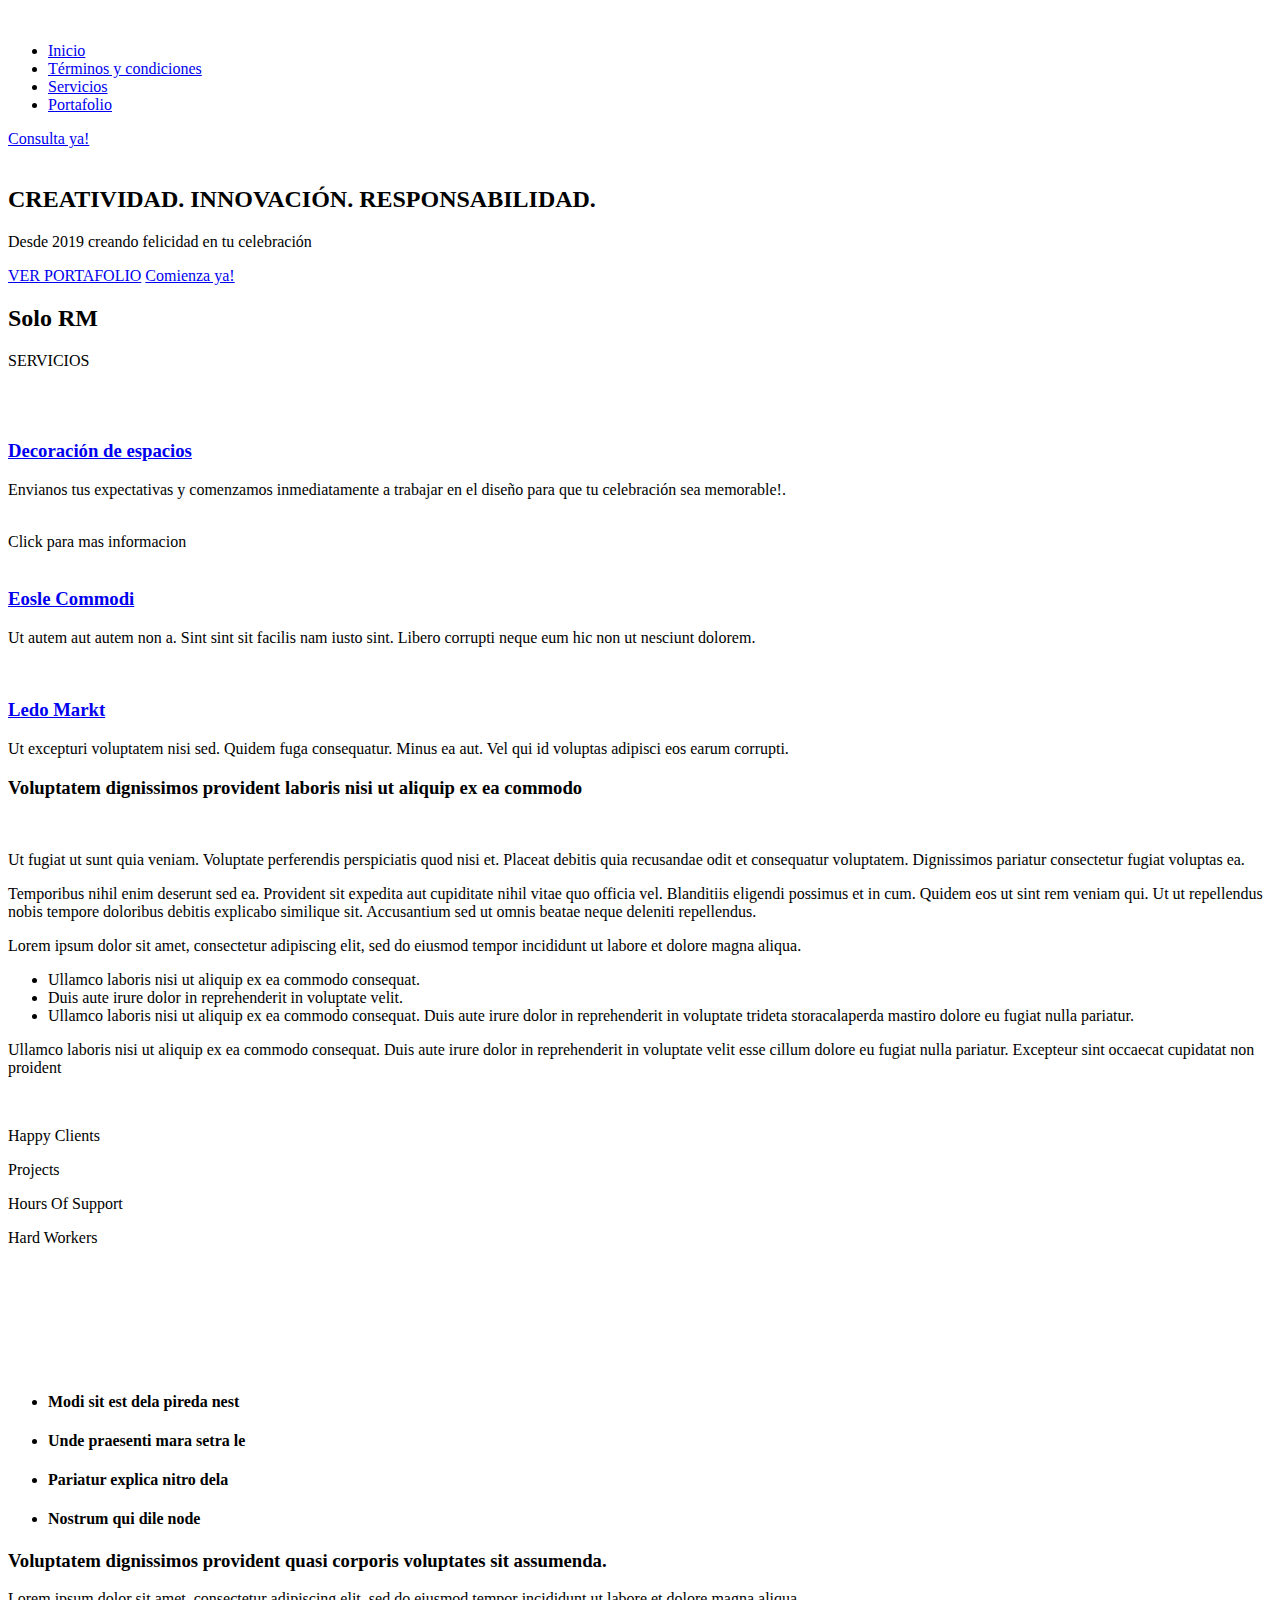
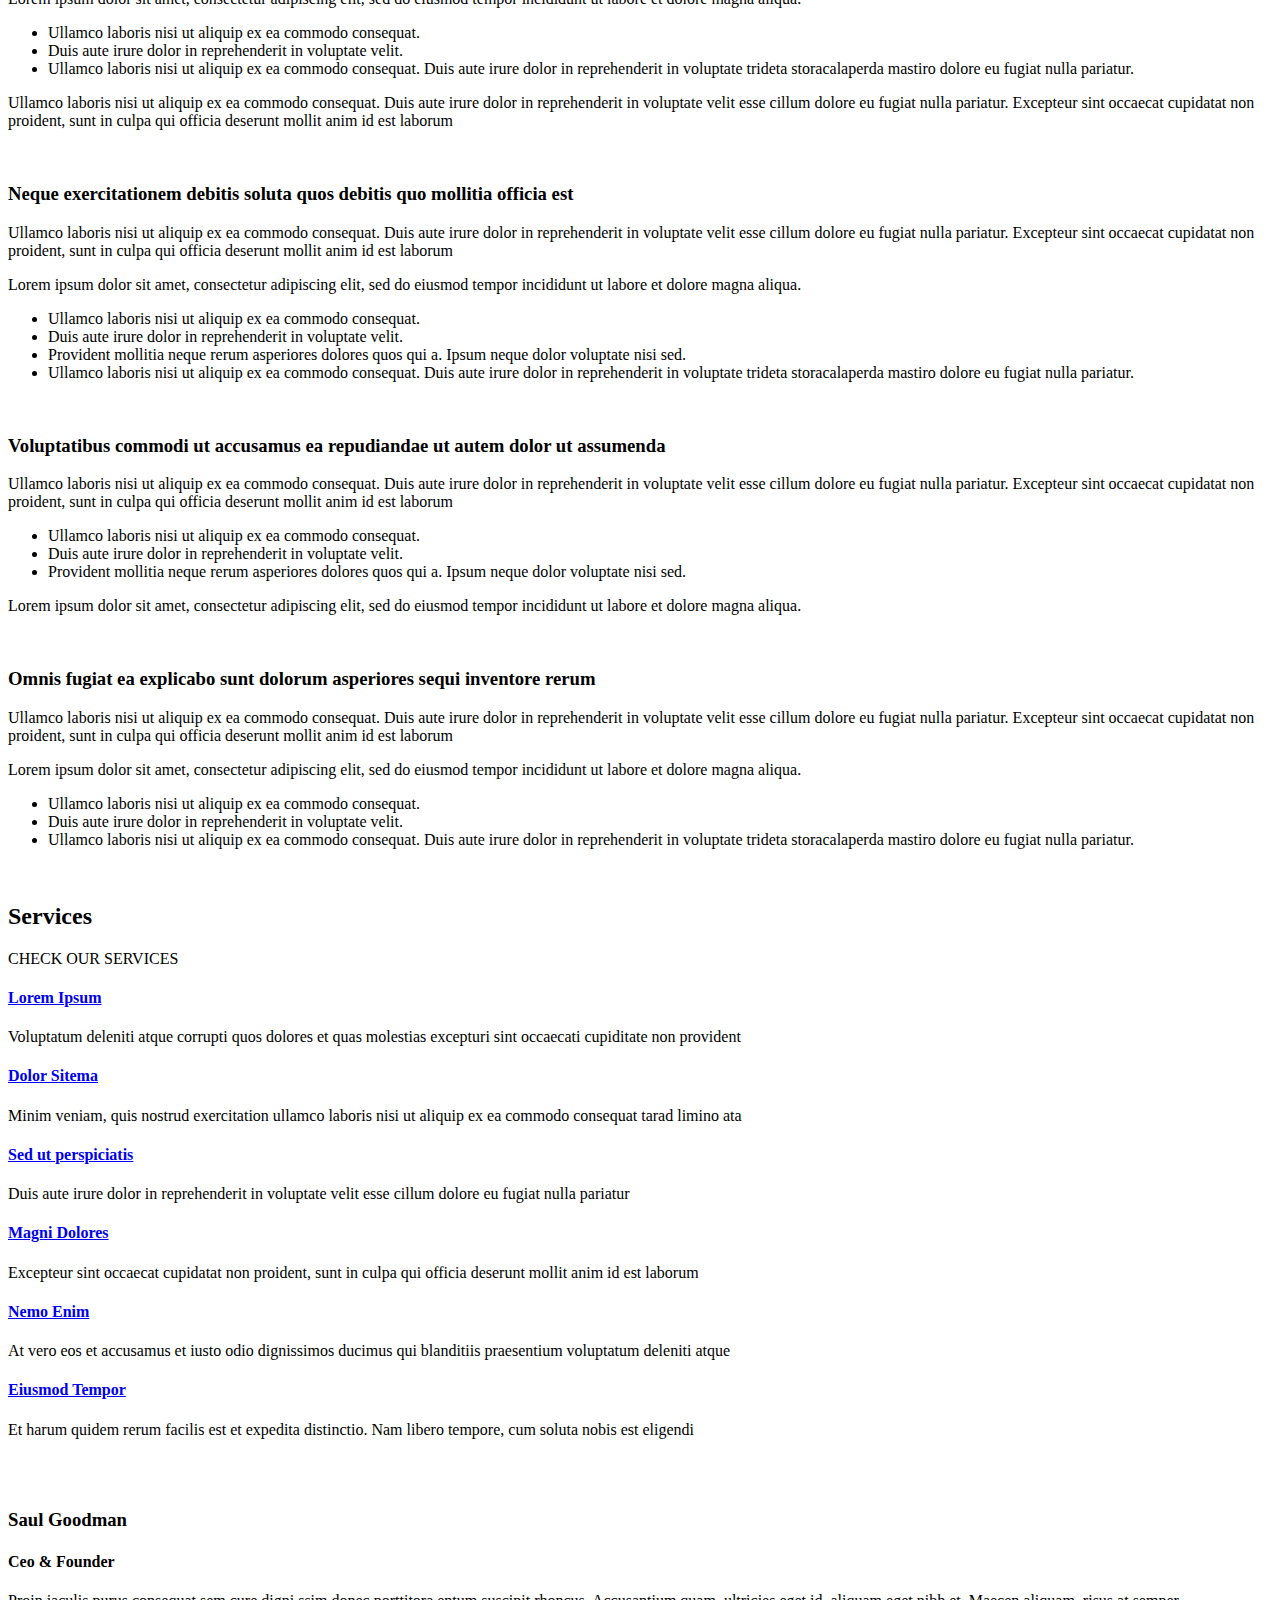
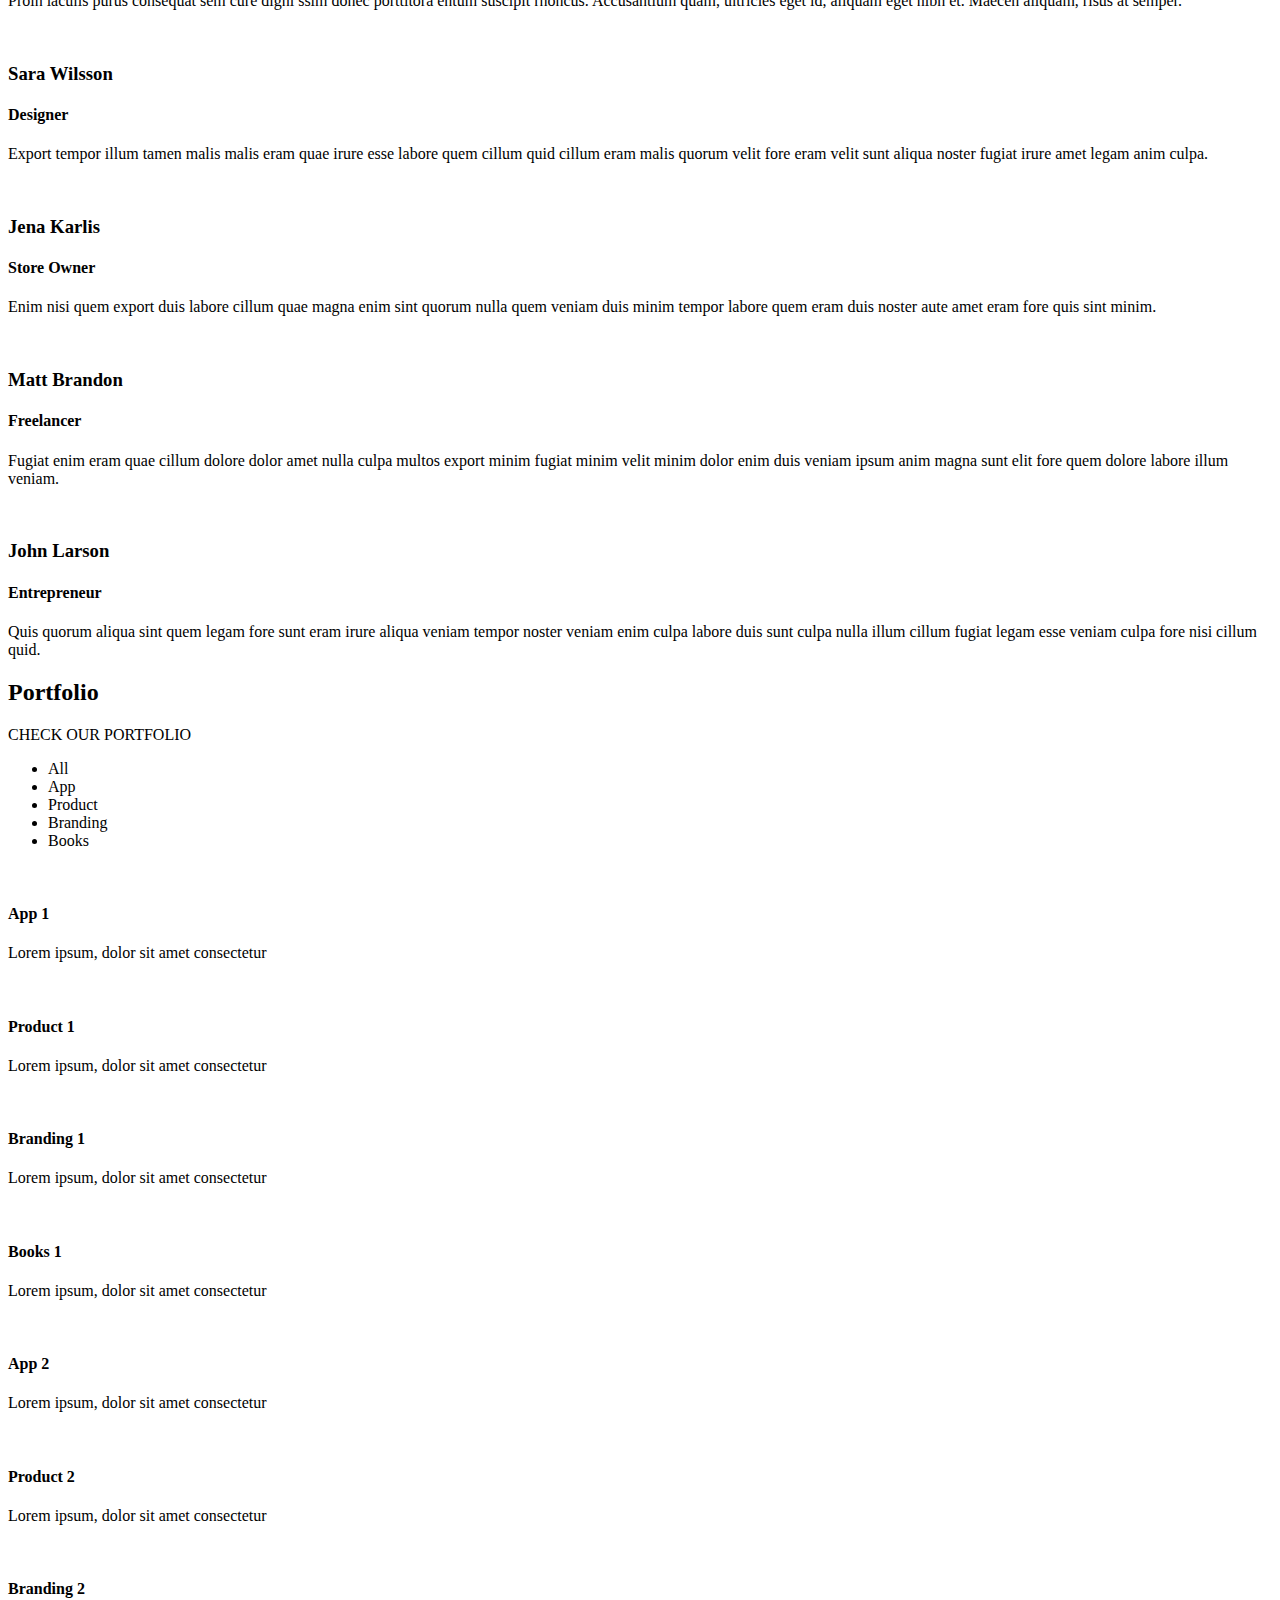
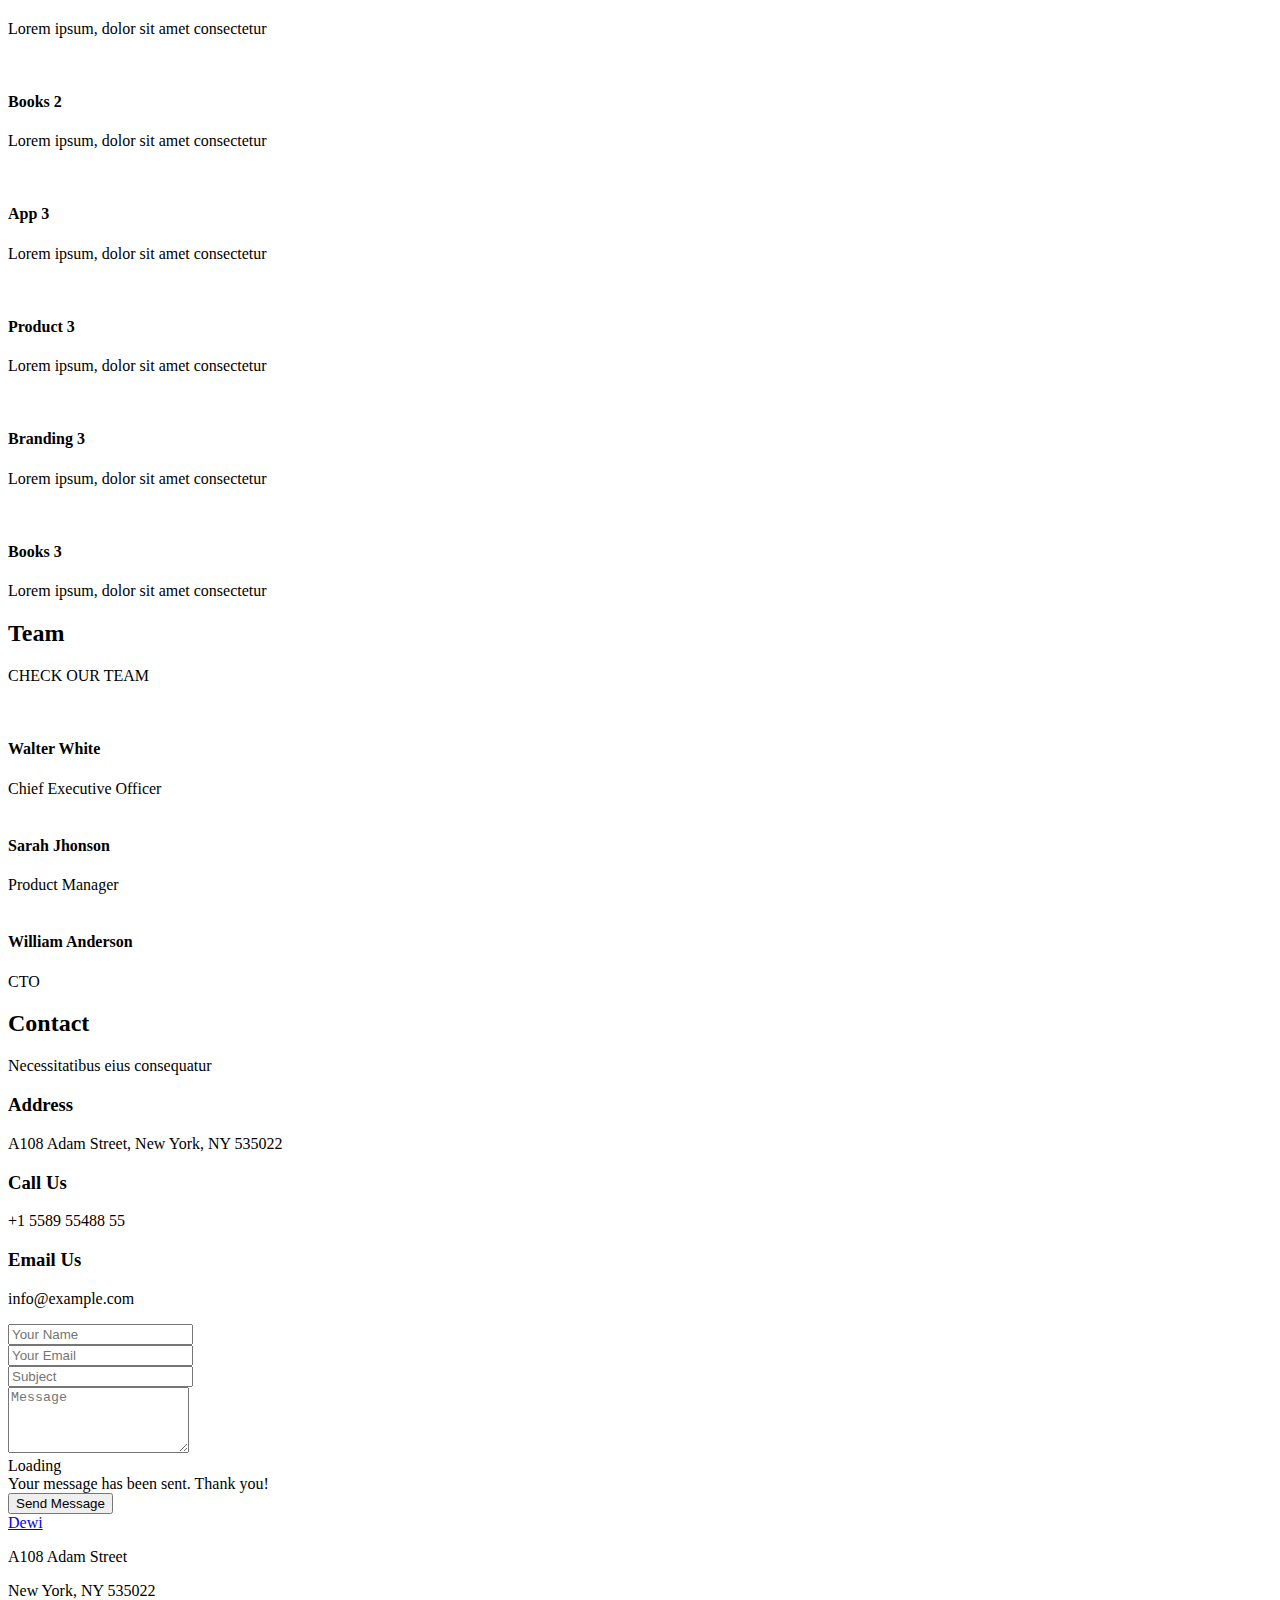
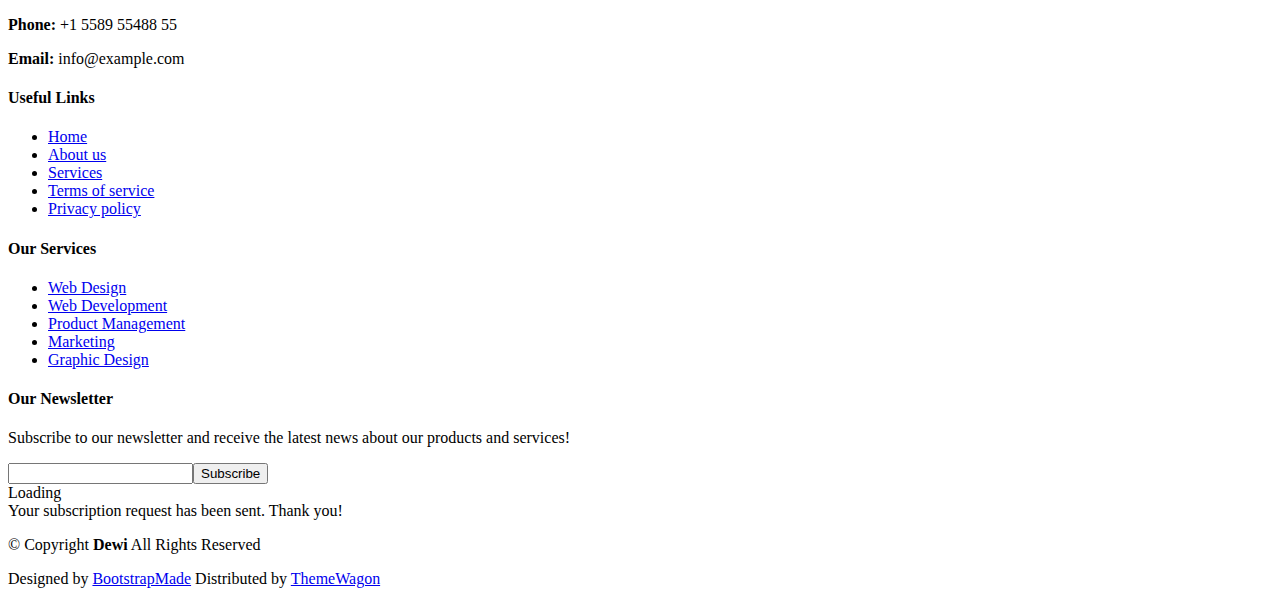
==== index.html @ 94dc2f5e "Add files via upload" ====
<!DOCTYPE html>
<html lang="en">

<head>
  <meta charset="utf-8">
  <meta content="width=device-width, initial-scale=1.0" name="viewport">
  <title>Producciones creation.cym</title>
  <meta name="description" content="candy bar, piñatas, cumpleaños, celebración">
  <meta name="keywords" content="">

  <!-- Favicons -->
  <link href="assets/img/favicon.png" rel="icon">
  <link href="assets/img/apple-touch-icon.png" rel="apple-touch-icon">

  <!-- Fonts -->
  <link href="https://fonts.googleapis.com" rel="preconnect">
  <link href="https://fonts.gstatic.com" rel="preconnect" crossorigin>
  <link href="https://fonts.googleapis.com/css2?family=Roboto:ital,wght@0,100;0,300;0,400;0,500;0,700;0,900;1,100;1,300;1,400;1,500;1,700;1,900&family=Raleway:ital,wght@0,100;0,200;0,300;0,400;0,500;0,600;0,700;0,800;0,900;1,100;1,200;1,300;1,400;1,500;1,600;1,700;1,800;1,900&family=Inter:wght@100;200;300;400;500;600;700;800;900&display=swap" rel="stylesheet">

  <!-- Vendor CSS Files -->
  <link href="assets/vendor/bootstrap/css/bootstrap.min.css" rel="stylesheet">
  <link href="assets/vendor/bootstrap-icons/bootstrap-icons.css" rel="stylesheet">
  <link href="assets/vendor/aos/aos.css" rel="stylesheet">
  <link href="assets/vendor/glightbox/css/glightbox.min.css" rel="stylesheet">
  <link href="assets/vendor/swiper/swiper-bundle.min.css" rel="stylesheet">

  <!-- Main CSS File -->
  <link href="assets/css/main.css" rel="stylesheet">

  <!-- =======================================================
  * Template Name: Dewi
  * Template URL: https://bootstrapmade.com/dewi-free-multi-purpose-html-template/
  * Updated: Aug 07 2024 with Bootstrap v5.3.3
  * Author: BootstrapMade.com
  * License: https://bootstrapmade.com/license/
  ======================================================== -->
</head>

<body class="index-page">

  <header id="header" class="header d-flex align-items-center fixed-top">
    <div class="container-fluid container-xl position-relative d-flex align-items-center div-header">

      <a href="index.html" class="logo d-flex align-items-center me-auto">
        <!-- Uncomment the line below if you also wish to use an image logo -->
        <img src="assets/img/logo.png" class="logotipo" alt=""><style></style>
        <!--<h1 class="sitename">MATY no vas a jugar, ve a dormir</h1>-->
      </a>

      <nav id="navmenu" class="navmenu">
        <ul>
          <li><a href="#hero" class="active">Inicio</a></li>
          <li><a href="#about">Términos y condiciones</a></li>
          <li><a href="#services">Servicios</a></li>
          <li><a href="#portfolio">Portafolio</a></li>
          <!--<li><a href="#team">Team</a></li>-->
          <!--<li class="dropdown"><a href="#"><span>Dropdown</span> <i class="bi bi-chevron-down toggle-dropdown"></i></a>
            <ul>
              <li><a href="#">Dropdown 1</a></li>
              <li class="dropdown"><a href="#"><span>Deep Dropdown</span> <i class="bi bi-chevron-down toggle-dropdown"></i></a>
                <ul>
                  <li><a href="#">Deep Dropdown 1</a></li>
                  <li><a href="#">Deep Dropdown 2</a></li>
                  <li><a href="#">Deep Dropdown 3</a></li>
                  <li><a href="#">Deep Dropdown 4</a></li>
                  <li><a href="#">Deep Dropdown 5</a></li>
                </ul>
              </li>
              <li><a href="#">ve a</a></li>
              <li><a href="#">Dormir<a></li>
              <li><a href="#">Dropdown 4</a></li>
            </ul>
          </li>-->
          <!--<li><a href="#contact">Contact</a></li>-->
        </ul>
        <i class="mobile-nav-toggle d-xl-none bi bi-list"></i>
      </nav>
      
      <a class="bi bi-whatsapp" href="index.html#about"> Consulta ya! </a>

    </div>
  </header>

  <main class="main">

    <!-- Hero Section -->
    <section id="hero" class="hero section dark-background">

      <img src="assets/img/hero-bg.jpg" alt="" data-aos="fade-in">

      <div class="container d-flex flex-column align-items-center">
        <h2 data-aos="fade-up" data-aos-delay="100">CREATIVIDAD. INNOVACIÓN. RESPONSABILIDAD.</h2>
        <p data-aos="fade-up" data-aos-delay="200">Desde 2019 creando felicidad en tu celebración</p>
        <div class="d-flex mt-4 gap-3" data-aos="fade-up" data-aos-delay="300">
          <a href="#about" class="btn-get-started">VER PORTAFOLIO</a>
          <a href="#about" class="btn-get-started">Comienza ya!</a>
        </div>
      </div>

    </section><!-- /Hero Section -->
              <!-- Services Section -->
              <section id="services" class="services section">
      
                <!-- Section Title -->
                <div class="container section-title" data-aos="fade-up">
                  <h2>Solo RM</h2>
                  <p>SERVICIOS<br></p>
                </div><!-- End Section Title -->
          
                <div class="container" data-aos="fade-up" data-aos-delay="100">
          
                  <div class="row gy-5">
          
                    <div class="col-xl-4 col-md-6" data-aos="zoom-in" data-aos-delay="200">
                      <div class="service-item">
                        <div class="img">
                          <img  src="assets/img/panelDoradoSemiOvalo.png" class="img-fluid img-servicio1" alt="">
                        </div>
                        <br>
                        <div class="details position-relative">
                          <div class="icon">
                            <i class="bi bi-balloon"></i>
                          </div>
                          <a href="service-details.html" class="stretched-link">
                            <h3>Decoración de espacios</h3>
                          </a>
                          <p>Envianos tus expectativas y comenzamos inmediatamente a trabajar en el diseño para que tu celebración sea memorable!.</p>
                          <br>
                          <span>Click para mas informacion</span>
                        </div>
                      </div>
                    </div><!-- End Service Item -->
          
                    <div class="col-xl-4 col-md-6" data-aos="zoom-in" data-aos-delay="300">
                      <div class="service-item">
                        <div class="img">
                          <img src="assets/img/services-2.jpg" class="img-fluid" alt="">
                        </div>
                        <div class="details position-relative">
                          <div class="icon">
                            <i class="bi bi-broadcast"></i>
                          </div>
                          <a href="service-details.html" class="stretched-link">
                            <h3>Eosle Commodi</h3>
                          </a>
                          <p>Ut autem aut autem non a. Sint sint sit facilis nam iusto sint. Libero corrupti neque eum hic non ut nesciunt dolorem.</p>
                        </div>
                      </div>
                    </div><!-- End Service Item -->
          
                    <div class="col-xl-4 col-md-6" data-aos="zoom-in" data-aos-delay="400">
                      <div class="service-item">
                        <div class="img">
                          <img src="assets/img/services-3.jpg" class="img-fluid" alt="">
                        </div>
                        <div class="details position-relative">
                          <div class="icon">
                            <i class="bi bi-easel"></i>
                          </div>
                          <a href="service-details.html" class="stretched-link">
                            <h3>Ledo Markt</h3>
                          </a>
                          <p>Ut excepturi voluptatem nisi sed. Quidem fuga consequatur. Minus ea aut. Vel qui id voluptas adipisci eos earum corrupti.</p>
                        </div>
                      </div>
                    </div><!-- End Service Item -->
          
                  </div>
          
                </div>
          
              </section><!-- /Services Section -->
    <!-- About Section -->
    <section id="about" class="about section">

      <div class="container">

        <div class="row gy-4">
          <div class="col-lg-6" data-aos="fade-up" data-aos-delay="100">
            <h3>Voluptatem dignissimos provident laboris nisi ut aliquip ex ea commodo</h3>
            <img src="assets/img/about.jpg" class="img-fluid rounded-4 mb-4" alt="">
            <p>Ut fugiat ut sunt quia veniam. Voluptate perferendis perspiciatis quod nisi et. Placeat debitis quia recusandae odit et consequatur voluptatem. Dignissimos pariatur consectetur fugiat voluptas ea.</p>
            <p>Temporibus nihil enim deserunt sed ea. Provident sit expedita aut cupiditate nihil vitae quo officia vel. Blanditiis eligendi possimus et in cum. Quidem eos ut sint rem veniam qui. Ut ut repellendus nobis tempore doloribus debitis explicabo similique sit. Accusantium sed ut omnis beatae neque deleniti repellendus.</p>
          </div>
          <div class="col-lg-6" data-aos="fade-up" data-aos-delay="250">
            <div class="content ps-0 ps-lg-5">
              <p class="fst-italic">
                Lorem ipsum dolor sit amet, consectetur adipiscing elit, sed do eiusmod tempor incididunt ut labore et dolore
                magna aliqua.
              </p>
              <ul>
                <li><i class="bi bi-check-circle-fill"></i> <span>Ullamco laboris nisi ut aliquip ex ea commodo consequat.</span></li>
                <li><i class="bi bi-check-circle-fill"></i> <span>Duis aute irure dolor in reprehenderit in voluptate velit.</span></li>
                <li><i class="bi bi-check-circle-fill"></i> <span>Ullamco laboris nisi ut aliquip ex ea commodo consequat. Duis aute irure dolor in reprehenderit in voluptate trideta storacalaperda mastiro dolore eu fugiat nulla pariatur.</span></li>
              </ul>
              <p>
                Ullamco laboris nisi ut aliquip ex ea commodo consequat. Duis aute irure dolor in reprehenderit in voluptate
                velit esse cillum dolore eu fugiat nulla pariatur. Excepteur sint occaecat cupidatat non proident
              </p>

              <div class="position-relative mt-4">
                <img src="assets/img/about-2.jpg" class="img-fluid rounded-4" alt="">
                <a href="https://www.youtube.com/watch?v=Y7f98aduVJ8" class="glightbox pulsating-play-btn"></a>
              </div>
            </div>
          </div>
        </div>

      </div>

    </section><!-- /About Section -->

    <!-- Stats Section -->
    <section id="stats" class="stats section light-background">

      <div class="container" data-aos="fade-up" data-aos-delay="100">

        <div class="row gy-4">

          <div class="col-lg-3 col-md-6">
            <div class="stats-item d-flex align-items-center w-100 h-100">
              <i class="bi bi-emoji-smile color-blue flex-shrink-0"></i>
              <div>
                <span data-purecounter-start="0" data-purecounter-end="232" data-purecounter-duration="1" class="purecounter"></span>
                <p>Happy Clients</p>
              </div>
            </div>
          </div><!-- End Stats Item -->

          <div class="col-lg-3 col-md-6">
            <div class="stats-item d-flex align-items-center w-100 h-100">
              <i class="bi bi-journal-richtext color-orange flex-shrink-0"></i>
              <div>
                <span data-purecounter-start="0" data-purecounter-end="521" data-purecounter-duration="1" class="purecounter"></span>
                <p>Projects</p>
              </div>
            </div>
          </div><!-- End Stats Item -->


          <div class="col-lg-3 col-md-6">
            <div class="stats-item d-flex align-items-center w-100 h-100">
              <i class="bi bi-headset color-green flex-shrink-0"></i>
              <div>
                <span data-purecounter-start="0" data-purecounter-end="1463" data-purecounter-duration="1" class="purecounter"></span>
                <p>Hours Of Support</p>
              </div>
            </div>
          </div><!-- End Stats Item -->

          <div class="col-lg-3 col-md-6">
            <div class="stats-item d-flex align-items-center w-100 h-100">
              <i class="bi bi-people color-pink flex-shrink-0"></i>
              <div>
                <span data-purecounter-start="0" data-purecounter-end="15" data-purecounter-duration="1" class="purecounter"></span>
                <p>Hard Workers</p>
              </div>
            </div>
          </div><!-- End Stats Item -->

        </div>

      </div>

    </section><!-- /Stats Section -->


    <!-- Clients Section -->
    <section id="clients" class="clients section light-background">

      <div class="container" data-aos="fade-up">

        <div class="row gy-4">

          <div class="col-xl-2 col-md-3 col-6 client-logo">
            <img src="assets/img/clients/client-1.png" class="img-fluid" alt="">
          </div><!-- End Client Item -->

          <div class="col-xl-2 col-md-3 col-6 client-logo">
            <img src="assets/img/clients/client-2.png" class="img-fluid" alt="">
          </div><!-- End Client Item -->

          <div class="col-xl-2 col-md-3 col-6 client-logo">
            <img src="assets/img/clients/client-3.png" class="img-fluid" alt="">
          </div><!-- End Client Item -->

          <div class="col-xl-2 col-md-3 col-6 client-logo">
            <img src="assets/img/clients/client-4.png" class="img-fluid" alt="">
          </div><!-- End Client Item -->

          <div class="col-xl-2 col-md-3 col-6 client-logo">
            <img src="assets/img/clients/client-5.png" class="img-fluid" alt="">
          </div><!-- End Client Item -->

          <div class="col-xl-2 col-md-3 col-6 client-logo">
            <img src="assets/img/clients/client-6.png" class="img-fluid" alt="">
          </div><!-- End Client Item -->

        </div>

      </div>

    </section><!-- /Clients Section -->

    <!-- Features Section -->
    <section id="features" class="features section">

      <div class="container">

        <ul class="nav nav-tabs row  d-flex" data-aos="fade-up" data-aos-delay="100">
          <li class="nav-item col-3">
            <a class="nav-link active show" data-bs-toggle="tab" data-bs-target="#features-tab-1">
              <i class="bi bi-binoculars"></i>
              <h4 class="d-none d-lg-block">Modi sit est dela pireda nest</h4>
            </a>
          </li>
          <li class="nav-item col-3">
            <a class="nav-link" data-bs-toggle="tab" data-bs-target="#features-tab-2">
              <i class="bi bi-box-seam"></i>
              <h4 class="d-none d-lg-block">Unde praesenti mara setra le</h4>
            </a>
          </li>
          <li class="nav-item col-3">
            <a class="nav-link" data-bs-toggle="tab" data-bs-target="#features-tab-3">
              <i class="bi bi-brightness-high"></i>
              <h4 class="d-none d-lg-block">Pariatur explica nitro dela</h4>
            </a>
          </li>
          <li class="nav-item col-3">
            <a class="nav-link" data-bs-toggle="tab" data-bs-target="#features-tab-4">
              <i class="bi bi-command"></i>
              <h4 class="d-none d-lg-block">Nostrum qui dile node</h4>
            </a>
          </li>
        </ul><!-- End Tab Nav -->

        <div class="tab-content" data-aos="fade-up" data-aos-delay="200">

          <div class="tab-pane fade active show" id="features-tab-1">
            <div class="row">
              <div class="col-lg-6 order-2 order-lg-1 mt-3 mt-lg-0">
                <h3>Voluptatem dignissimos provident quasi corporis voluptates sit assumenda.</h3>
                <p class="fst-italic">
                  Lorem ipsum dolor sit amet, consectetur adipiscing elit, sed do eiusmod tempor incididunt ut labore et dolore
                  magna aliqua.
                </p>
                <ul>
                  <li><i class="bi bi-check2-all"></i>
                    <spab>Ullamco laboris nisi ut aliquip ex ea commodo consequat.</spab>
                  </li>
                  <li><i class="bi bi-check2-all"></i> <span>Duis aute irure dolor in reprehenderit in voluptate velit</span>.</li>
                  <li><i class="bi bi-check2-all"></i> <span>Ullamco laboris nisi ut aliquip ex ea commodo consequat. Duis aute irure dolor in reprehenderit in voluptate trideta storacalaperda mastiro dolore eu fugiat nulla pariatur.</span></li>
                </ul>
                <p>
                  Ullamco laboris nisi ut aliquip ex ea commodo consequat. Duis aute irure dolor in reprehenderit in voluptate
                  velit esse cillum dolore eu fugiat nulla pariatur. Excepteur sint occaecat cupidatat non proident, sunt in
                  culpa qui officia deserunt mollit anim id est laborum
                </p>
              </div>
              <div class="col-lg-6 order-1 order-lg-2 text-center">
                <img src="assets/img/working-1.jpg" alt="" class="img-fluid">
              </div>
            </div>
          </div><!-- End Tab Content Item -->

          <div class="tab-pane fade" id="features-tab-2">
            <div class="row">
              <div class="col-lg-6 order-2 order-lg-1 mt-3 mt-lg-0">
                <h3>Neque exercitationem debitis soluta quos debitis quo mollitia officia est</h3>
                <p>
                  Ullamco laboris nisi ut aliquip ex ea commodo consequat. Duis aute irure dolor in reprehenderit in voluptate
                  velit esse cillum dolore eu fugiat nulla pariatur. Excepteur sint occaecat cupidatat non proident, sunt in
                  culpa qui officia deserunt mollit anim id est laborum
                </p>
                <p class="fst-italic">
                  Lorem ipsum dolor sit amet, consectetur adipiscing elit, sed do eiusmod tempor incididunt ut labore et dolore
                  magna aliqua.
                </p>
                <ul>
                  <li><i class="bi bi-check2-all"></i> <span>Ullamco laboris nisi ut aliquip ex ea commodo consequat.</span></li>
                  <li><i class="bi bi-check2-all"></i> <span>Duis aute irure dolor in reprehenderit in voluptate velit.</span></li>
                  <li><i class="bi bi-check2-all"></i> <span>Provident mollitia neque rerum asperiores dolores quos qui a. Ipsum neque dolor voluptate nisi sed.</span></li>
                  <li><i class="bi bi-check2-all"></i> <span>Ullamco laboris nisi ut aliquip ex ea commodo consequat. Duis aute irure dolor in reprehenderit in voluptate trideta storacalaperda mastiro dolore eu fugiat nulla pariatur.</span></li>
                </ul>
              </div>
              <div class="col-lg-6 order-1 order-lg-2 text-center">
                <img src="assets/img/working-2.jpg" alt="" class="img-fluid">
              </div>
            </div>
          </div><!-- End Tab Content Item -->

          <div class="tab-pane fade" id="features-tab-3">
            <div class="row">
              <div class="col-lg-6 order-2 order-lg-1 mt-3 mt-lg-0">
                <h3>Voluptatibus commodi ut accusamus ea repudiandae ut autem dolor ut assumenda</h3>
                <p>
                  Ullamco laboris nisi ut aliquip ex ea commodo consequat. Duis aute irure dolor in reprehenderit in voluptate
                  velit esse cillum dolore eu fugiat nulla pariatur. Excepteur sint occaecat cupidatat non proident, sunt in
                  culpa qui officia deserunt mollit anim id est laborum
                </p>
                <ul>
                  <li><i class="bi bi-check2-all"></i> <span>Ullamco laboris nisi ut aliquip ex ea commodo consequat.</span></li>
                  <li><i class="bi bi-check2-all"></i> <span>Duis aute irure dolor in reprehenderit in voluptate velit.</span></li>
                  <li><i class="bi bi-check2-all"></i> <span>Provident mollitia neque rerum asperiores dolores quos qui a. Ipsum neque dolor voluptate nisi sed.</span></li>
                </ul>
                <p class="fst-italic">
                  Lorem ipsum dolor sit amet, consectetur adipiscing elit, sed do eiusmod tempor incididunt ut labore et dolore
                  magna aliqua.
                </p>
              </div>
              <div class="col-lg-6 order-1 order-lg-2 text-center">
                <img src="assets/img/working-3.jpg" alt="" class="img-fluid">
              </div>
            </div>
          </div><!-- End Tab Content Item -->

          <div class="tab-pane fade" id="features-tab-4">
            <div class="row">
              <div class="col-lg-6 order-2 order-lg-1 mt-3 mt-lg-0">
                <h3>Omnis fugiat ea explicabo sunt dolorum asperiores sequi inventore rerum</h3>
                <p>
                  Ullamco laboris nisi ut aliquip ex ea commodo consequat. Duis aute irure dolor in reprehenderit in voluptate
                  velit esse cillum dolore eu fugiat nulla pariatur. Excepteur sint occaecat cupidatat non proident, sunt in
                  culpa qui officia deserunt mollit anim id est laborum
                </p>
                <p class="fst-italic">
                  Lorem ipsum dolor sit amet, consectetur adipiscing elit, sed do eiusmod tempor incididunt ut labore et dolore
                  magna aliqua.
                </p>
                <ul>
                  <li><i class="bi bi-check2-all"></i> <span>Ullamco laboris nisi ut aliquip ex ea commodo consequat.</span></li>
                  <li><i class="bi bi-check2-all"></i> <span>Duis aute irure dolor in reprehenderit in voluptate velit.</span></li>
                  <li><i class="bi bi-check2-all"></i> <span>Ullamco laboris nisi ut aliquip ex ea commodo consequat. Duis aute irure dolor in reprehenderit in voluptate trideta storacalaperda mastiro dolore eu fugiat nulla pariatur.</span></li>
                </ul>
              </div>
              <div class="col-lg-6 order-1 order-lg-2 text-center">
                <img src="assets/img/working-4.jpg" alt="" class="img-fluid">
              </div>
            </div>
          </div><!-- End Tab Content Item -->

        </div>

      </div>

    </section><!-- /Features Section -->

    <!-- Services 2 Section -->
    <section id="services-2" class="services-2 section light-background">

      <!-- Section Title -->
      <div class="container section-title" data-aos="fade-up">
        <h2>Services</h2>
        <p>CHECK OUR SERVICES</p>
      </div><!-- End Section Title -->

      <div class="container">

        <div class="row gy-4">

          <div class="col-md-6" data-aos="fade-up" data-aos-delay="100">
            <div class="service-item d-flex position-relative h-100">
              <i class="bi bi-briefcase icon flex-shrink-0"></i>
              <div>
                <h4 class="title"><a href="#" class="stretched-link">Lorem Ipsum</a></h4>
                <p class="description">Voluptatum deleniti atque corrupti quos dolores et quas molestias excepturi sint occaecati cupiditate non provident</p>
              </div>
            </div>
          </div><!-- End Service Item -->

          <div class="col-md-6" data-aos="fade-up" data-aos-delay="200">
            <div class="service-item d-flex position-relative h-100">
              <i class="bi bi-card-checklist icon flex-shrink-0"></i>
              <div>
                <h4 class="title"><a href="#" class="stretched-link">Dolor Sitema</a></h4>
                <p class="description">Minim veniam, quis nostrud exercitation ullamco laboris nisi ut aliquip ex ea commodo consequat tarad limino ata</p>
              </div>
            </div>
          </div><!-- End Service Item -->

          <div class="col-md-6" data-aos="fade-up" data-aos-delay="300">
            <div class="service-item d-flex position-relative h-100">
              <i class="bi bi-bar-chart icon flex-shrink-0"></i>
              <div>
                <h4 class="title"><a href="#" class="stretched-link">Sed ut perspiciatis</a></h4>
                <p class="description">Duis aute irure dolor in reprehenderit in voluptate velit esse cillum dolore eu fugiat nulla pariatur</p>
              </div>
            </div>
          </div><!-- End Service Item -->

          <div class="col-md-6" data-aos="fade-up" data-aos-delay="400">
            <div class="service-item d-flex position-relative h-100">
              <i class="bi bi-binoculars icon flex-shrink-0"></i>
              <div>
                <h4 class="title"><a href="#" class="stretched-link">Magni Dolores</a></h4>
                <p class="description">Excepteur sint occaecat cupidatat non proident, sunt in culpa qui officia deserunt mollit anim id est laborum</p>
              </div>
            </div>
          </div><!-- End Service Item -->

          <div class="col-md-6" data-aos="fade-up" data-aos-delay="500">
            <div class="service-item d-flex position-relative h-100">
              <i class="bi bi-brightness-high icon flex-shrink-0"></i>
              <div>
                <h4 class="title"><a href="#" class="stretched-link">Nemo Enim</a></h4>
                <p class="description">At vero eos et accusamus et iusto odio dignissimos ducimus qui blanditiis praesentium voluptatum deleniti atque</p>
              </div>
            </div>
          </div><!-- End Service Item -->

          <div class="col-md-6" data-aos="fade-up" data-aos-delay="600">
            <div class="service-item d-flex position-relative h-100">
              <i class="bi bi-calendar4-week icon flex-shrink-0"></i>
              <div>
                <h4 class="title"><a href="#" class="stretched-link">Eiusmod Tempor</a></h4>
                <p class="description">Et harum quidem rerum facilis est et expedita distinctio. Nam libero tempore, cum soluta nobis est eligendi</p>
              </div>
            </div>
          </div><!-- End Service Item -->

        </div>

      </div>

    </section><!-- /Services 2 Section -->

    <!-- Testimonials Section -->
    <section id="testimonials" class="testimonials section dark-background">

      <img src="assets/img/testimonials-bg.jpg" class="testimonials-bg" alt="">

      <div class="container" data-aos="fade-up" data-aos-delay="100">

        <div class="swiper init-swiper">
          <script type="application/json" class="swiper-config">
            {
              "loop": true,
              "speed": 600,
              "autoplay": {
                "delay": 5000
              },
              "slidesPerView": "auto",
              "pagination": {
                "el": ".swiper-pagination",
                "type": "bullets",
                "clickable": true
              }
            }
          </script>
          <div class="swiper-wrapper">

            <div class="swiper-slide">
              <div class="testimonial-item">
                <img src="assets/img/testimonials/testimonials-1.jpg" class="testimonial-img" alt="">
                <h3>Saul Goodman</h3>
                <h4>Ceo &amp; Founder</h4>
                <div class="stars">
                  <i class="bi bi-star-fill"></i><i class="bi bi-star-fill"></i><i class="bi bi-star-fill"></i><i class="bi bi-star-fill"></i><i class="bi bi-star-fill"></i>
                </div>
                <p>
                  <i class="bi bi-quote quote-icon-left"></i>
                  <span>Proin iaculis purus consequat sem cure digni ssim donec porttitora entum suscipit rhoncus. Accusantium quam, ultricies eget id, aliquam eget nibh et. Maecen aliquam, risus at semper.</span>
                  <i class="bi bi-quote quote-icon-right"></i>
                </p>
              </div>
            </div><!-- End testimonial item -->

            <div class="swiper-slide">
              <div class="testimonial-item">
                <img src="assets/img/testimonials/testimonials-2.jpg" class="testimonial-img" alt="">
                <h3>Sara Wilsson</h3>
                <h4>Designer</h4>
                <div class="stars">
                  <i class="bi bi-star-fill"></i><i class="bi bi-star-fill"></i><i class="bi bi-star-fill"></i><i class="bi bi-star-fill"></i><i class="bi bi-star-fill"></i>
                </div>
                <p>
                  <i class="bi bi-quote quote-icon-left"></i>
                  <span>Export tempor illum tamen malis malis eram quae irure esse labore quem cillum quid cillum eram malis quorum velit fore eram velit sunt aliqua noster fugiat irure amet legam anim culpa.</span>
                  <i class="bi bi-quote quote-icon-right"></i>
                </p>
              </div>
            </div><!-- End testimonial item -->

            <div class="swiper-slide">
              <div class="testimonial-item">
                <img src="assets/img/testimonials/testimonials-3.jpg" class="testimonial-img" alt="">
                <h3>Jena Karlis</h3>
                <h4>Store Owner</h4>
                <div class="stars">
                  <i class="bi bi-star-fill"></i><i class="bi bi-star-fill"></i><i class="bi bi-star-fill"></i><i class="bi bi-star-fill"></i><i class="bi bi-star-fill"></i>
                </div>
                <p>
                  <i class="bi bi-quote quote-icon-left"></i>
                  <span>Enim nisi quem export duis labore cillum quae magna enim sint quorum nulla quem veniam duis minim tempor labore quem eram duis noster aute amet eram fore quis sint minim.</span>
                  <i class="bi bi-quote quote-icon-right"></i>
                </p>
              </div>
            </div><!-- End testimonial item -->

            <div class="swiper-slide">
              <div class="testimonial-item">
                <img src="assets/img/testimonials/testimonials-4.jpg" class="testimonial-img" alt="">
                <h3>Matt Brandon</h3>
                <h4>Freelancer</h4>
                <div class="stars">
                  <i class="bi bi-star-fill"></i><i class="bi bi-star-fill"></i><i class="bi bi-star-fill"></i><i class="bi bi-star-fill"></i><i class="bi bi-star-fill"></i>
                </div>
                <p>
                  <i class="bi bi-quote quote-icon-left"></i>
                  <span>Fugiat enim eram quae cillum dolore dolor amet nulla culpa multos export minim fugiat minim velit minim dolor enim duis veniam ipsum anim magna sunt elit fore quem dolore labore illum veniam.</span>
                  <i class="bi bi-quote quote-icon-right"></i>
                </p>
              </div>
            </div><!-- End testimonial item -->

            <div class="swiper-slide">
              <div class="testimonial-item">
                <img src="assets/img/testimonials/testimonials-5.jpg" class="testimonial-img" alt="">
                <h3>John Larson</h3>
                <h4>Entrepreneur</h4>
                <div class="stars">
                  <i class="bi bi-star-fill"></i><i class="bi bi-star-fill"></i><i class="bi bi-star-fill"></i><i class="bi bi-star-fill"></i><i class="bi bi-star-fill"></i>
                </div>
                <p>
                  <i class="bi bi-quote quote-icon-left"></i>
                  <span>Quis quorum aliqua sint quem legam fore sunt eram irure aliqua veniam tempor noster veniam enim culpa labore duis sunt culpa nulla illum cillum fugiat legam esse veniam culpa fore nisi cillum quid.</span>
                  <i class="bi bi-quote quote-icon-right"></i>
                </p>
              </div>
            </div><!-- End testimonial item -->

          </div>
          <div class="swiper-pagination"></div>
        </div>

      </div>

    </section><!-- /Testimonials Section -->

    <!-- Portfolio Section -->
    <section id="portfolio" class="portfolio section">

      <!-- Section Title -->
      <div class="container section-title" data-aos="fade-up">
        <h2>Portfolio</h2>
        <p>CHECK OUR PORTFOLIO</p>
      </div><!-- End Section Title -->

      <div class="container">

        <div class="isotope-layout" data-default-filter="*" data-layout="masonry" data-sort="original-order">

          <ul class="portfolio-filters isotope-filters" data-aos="fade-up" data-aos-delay="100">
            <li data-filter="*" class="filter-active">All</li>
            <li data-filter=".filter-app">App</li>
            <li data-filter=".filter-product">Product</li>
            <li data-filter=".filter-branding">Branding</li>
            <li data-filter=".filter-books">Books</li>
          </ul><!-- End Portfolio Filters -->

          <div class="row gy-4 isotope-container" data-aos="fade-up" data-aos-delay="200">

            <div class="col-lg-4 col-md-6 portfolio-item isotope-item filter-app">
              <div class="portfolio-content h-100">
                <img src="assets/img/portfolio/app-1.jpg" class="img-fluid" alt="">
                <div class="portfolio-info">
                  <h4>App 1</h4>
                  <p>Lorem ipsum, dolor sit amet consectetur</p>
                  <a href="assets/img/portfolio/app-1.jpg" title="App 1" data-gallery="portfolio-gallery-app" class="glightbox preview-link"><i class="bi bi-zoom-in"></i></a>
                  <a href="portfolio-details.html" title="More Details" class="details-link"><i class="bi bi-link-45deg"></i></a>
                </div>
              </div>
            </div><!-- End Portfolio Item -->

            <div class="col-lg-4 col-md-6 portfolio-item isotope-item filter-product">
              <div class="portfolio-content h-100">
                <img src="assets/img/portfolio/product-1.jpg" class="img-fluid" alt="">
                <div class="portfolio-info">
                  <h4>Product 1</h4>
                  <p>Lorem ipsum, dolor sit amet consectetur</p>
                  <a href="assets/img/portfolio/product-1.jpg" title="Product 1" data-gallery="portfolio-gallery-product" class="glightbox preview-link"><i class="bi bi-zoom-in"></i></a>
                  <a href="portfolio-details.html" title="More Details" class="details-link"><i class="bi bi-link-45deg"></i></a>
                </div>
              </div>
            </div><!-- End Portfolio Item -->

            <div class="col-lg-4 col-md-6 portfolio-item isotope-item filter-branding">
              <div class="portfolio-content h-100">
                <img src="assets/img/portfolio/branding-1.jpg" class="img-fluid" alt="">
                <div class="portfolio-info">
                  <h4>Branding 1</h4>
                  <p>Lorem ipsum, dolor sit amet consectetur</p>
                  <a href="assets/img/portfolio/branding-1.jpg" title="Branding 1" data-gallery="portfolio-gallery-branding" class="glightbox preview-link"><i class="bi bi-zoom-in"></i></a>
                  <a href="portfolio-details.html" title="More Details" class="details-link"><i class="bi bi-link-45deg"></i></a>
                </div>
              </div>
            </div><!-- End Portfolio Item -->

            <div class="col-lg-4 col-md-6 portfolio-item isotope-item filter-books">
              <div class="portfolio-content h-100">
                <img src="assets/img/portfolio/books-1.jpg" class="img-fluid" alt="">
                <div class="portfolio-info">
                  <h4>Books 1</h4>
                  <p>Lorem ipsum, dolor sit amet consectetur</p>
                  <a href="assets/img/portfolio/books-1.jpg" title="Branding 1" data-gallery="portfolio-gallery-book" class="glightbox preview-link"><i class="bi bi-zoom-in"></i></a>
                  <a href="portfolio-details.html" title="More Details" class="details-link"><i class="bi bi-link-45deg"></i></a>
                </div>
              </div>
            </div><!-- End Portfolio Item -->

            <div class="col-lg-4 col-md-6 portfolio-item isotope-item filter-app">
              <div class="portfolio-content h-100">
                <img src="assets/img/portfolio/app-2.jpg" class="img-fluid" alt="">
                <div class="portfolio-info">
                  <h4>App 2</h4>
                  <p>Lorem ipsum, dolor sit amet consectetur</p>
                  <a href="assets/img/portfolio/app-2.jpg" title="App 2" data-gallery="portfolio-gallery-app" class="glightbox preview-link"><i class="bi bi-zoom-in"></i></a>
                  <a href="portfolio-details.html" title="More Details" class="details-link"><i class="bi bi-link-45deg"></i></a>
                </div>
              </div>
            </div><!-- End Portfolio Item -->

            <div class="col-lg-4 col-md-6 portfolio-item isotope-item filter-product">
              <div class="portfolio-content h-100">
                <img src="assets/img/portfolio/product-2.jpg" class="img-fluid" alt="">
                <div class="portfolio-info">
                  <h4>Product 2</h4>
                  <p>Lorem ipsum, dolor sit amet consectetur</p>
                  <a href="assets/img/portfolio/product-2.jpg" title="Product 2" data-gallery="portfolio-gallery-product" class="glightbox preview-link"><i class="bi bi-zoom-in"></i></a>
                  <a href="portfolio-details.html" title="More Details" class="details-link"><i class="bi bi-link-45deg"></i></a>
                </div>
              </div>
            </div><!-- End Portfolio Item -->

            <div class="col-lg-4 col-md-6 portfolio-item isotope-item filter-branding">
              <div class="portfolio-content h-100">
                <img src="assets/img/portfolio/branding-2.jpg" class="img-fluid" alt="">
                <div class="portfolio-info">
                  <h4>Branding 2</h4>
                  <p>Lorem ipsum, dolor sit amet consectetur</p>
                  <a href="assets/img/portfolio/branding-2.jpg" title="Branding 2" data-gallery="portfolio-gallery-branding" class="glightbox preview-link"><i class="bi bi-zoom-in"></i></a>
                  <a href="portfolio-details.html" title="More Details" class="details-link"><i class="bi bi-link-45deg"></i></a>
                </div>
              </div>
            </div><!-- End Portfolio Item -->

            <div class="col-lg-4 col-md-6 portfolio-item isotope-item filter-books">
              <div class="portfolio-content h-100">
                <img src="assets/img/portfolio/books-2.jpg" class="img-fluid" alt="">
                <div class="portfolio-info">
                  <h4>Books 2</h4>
                  <p>Lorem ipsum, dolor sit amet consectetur</p>
                  <a href="assets/img/portfolio/books-2.jpg" title="Branding 2" data-gallery="portfolio-gallery-book" class="glightbox preview-link"><i class="bi bi-zoom-in"></i></a>
                  <a href="portfolio-details.html" title="More Details" class="details-link"><i class="bi bi-link-45deg"></i></a>
                </div>
              </div>
            </div><!-- End Portfolio Item -->

            <div class="col-lg-4 col-md-6 portfolio-item isotope-item filter-app">
              <div class="portfolio-content h-100">
                <img src="assets/img/portfolio/app-3.jpg" class="img-fluid" alt="">
                <div class="portfolio-info">
                  <h4>App 3</h4>
                  <p>Lorem ipsum, dolor sit amet consectetur</p>
                  <a href="assets/img/portfolio/app-3.jpg" title="App 3" data-gallery="portfolio-gallery-app" class="glightbox preview-link"><i class="bi bi-zoom-in"></i></a>
                  <a href="portfolio-details.html" title="More Details" class="details-link"><i class="bi bi-link-45deg"></i></a>
                </div>
              </div>
            </div><!-- End Portfolio Item -->

            <div class="col-lg-4 col-md-6 portfolio-item isotope-item filter-product">
              <div class="portfolio-content h-100">
                <img src="assets/img/portfolio/product-3.jpg" class="img-fluid" alt="">
                <div class="portfolio-info">
                  <h4>Product 3</h4>
                  <p>Lorem ipsum, dolor sit amet consectetur</p>
                  <a href="assets/img/portfolio/product-3.jpg" title="Product 3" data-gallery="portfolio-gallery-product" class="glightbox preview-link"><i class="bi bi-zoom-in"></i></a>
                  <a href="portfolio-details.html" title="More Details" class="details-link"><i class="bi bi-link-45deg"></i></a>
                </div>
              </div>
            </div><!-- End Portfolio Item -->

            <div class="col-lg-4 col-md-6 portfolio-item isotope-item filter-branding">
              <div class="portfolio-content h-100">
                <img src="assets/img/portfolio/branding-3.jpg" class="img-fluid" alt="">
                <div class="portfolio-info">
                  <h4>Branding 3</h4>
                  <p>Lorem ipsum, dolor sit amet consectetur</p>
                  <a href="assets/img/portfolio/branding-3.jpg" title="Branding 2" data-gallery="portfolio-gallery-branding" class="glightbox preview-link"><i class="bi bi-zoom-in"></i></a>
                  <a href="portfolio-details.html" title="More Details" class="details-link"><i class="bi bi-link-45deg"></i></a>
                </div>
              </div>
            </div><!-- End Portfolio Item -->

            <div class="col-lg-4 col-md-6 portfolio-item isotope-item filter-books">
              <div class="portfolio-content h-100">
                <img src="assets/img/portfolio/books-3.jpg" class="img-fluid" alt="">
                <div class="portfolio-info">
                  <h4>Books 3</h4>
                  <p>Lorem ipsum, dolor sit amet consectetur</p>
                  <a href="assets/img/portfolio/books-3.jpg" title="Branding 3" data-gallery="portfolio-gallery-book" class="glightbox preview-link"><i class="bi bi-zoom-in"></i></a>
                  <a href="portfolio-details.html" title="More Details" class="details-link"><i class="bi bi-link-45deg"></i></a>
                </div>
              </div>
            </div><!-- End Portfolio Item -->

          </div><!-- End Portfolio Container -->

        </div>

      </div>

    </section><!-- /Portfolio Section -->

    <!-- Team Section -->
    <section id="team" class="team section light-background">

      <!-- Section Title -->
      <div class="container section-title" data-aos="fade-up">
        <h2>Team</h2>
        <p>CHECK OUR TEAM</p>
      </div><!-- End Section Title -->

      <div class="container">

        <div class="row gy-5">

          <div class="col-lg-4 col-md-6" data-aos="fade-up" data-aos-delay="100">
            <div class="member">
              <div class="pic"><img src="assets/img/team/team-1.jpg" class="img-fluid" alt=""></div>
              <div class="member-info">
                <h4>Walter White</h4>
                <span>Chief Executive Officer</span>
                <div class="social">
                  <a href=""><i class="bi bi-twitter-x"></i></a>
                  <a href=""><i class="bi bi-facebook"></i></a>
                  <a href=""><i class="bi bi-instagram"></i></a>
                  <a href=""><i class="bi bi-linkedin"></i></a>
                </div>
              </div>
            </div>
          </div><!-- End Team Member -->

          <div class="col-lg-4 col-md-6" data-aos="fade-up" data-aos-delay="200">
            <div class="member">
              <div class="pic"><img src="assets/img/team/team-2.jpg" class="img-fluid" alt=""></div>
              <div class="member-info">
                <h4>Sarah Jhonson</h4>
                <span>Product Manager</span>
                <div class="social">
                  <a href=""><i class="bi bi-twitter-x"></i></a>
                  <a href=""><i class="bi bi-facebook"></i></a>
                  <a href=""><i class="bi bi-instagram"></i></a>
                  <a href=""><i class="bi bi-linkedin"></i></a>
                </div>
              </div>
            </div>
          </div><!-- End Team Member -->

          <div class="col-lg-4 col-md-6" data-aos="fade-up" data-aos-delay="300">
            <div class="member">
              <div class="pic"><img src="assets/img/team/team-3.jpg" class="img-fluid" alt=""></div>
              <div class="member-info">
                <h4>William Anderson</h4>
                <span>CTO</span>
                <div class="social">
                  <a href=""><i class="bi bi-twitter-x"></i></a>
                  <a href=""><i class="bi bi-facebook"></i></a>
                  <a href=""><i class="bi bi-instagram"></i></a>
                  <a href=""><i class="bi bi-linkedin"></i></a>
                </div>
              </div>
            </div>
          </div><!-- End Team Member -->

        </div>

      </div>

    </section><!-- /Team Section -->

    <!-- Contact Section -->
    <section id="contact" class="contact section">

      <!-- Section Title -->
      <div class="container section-title" data-aos="fade-up">
        <h2>Contact</h2>
        <p>Necessitatibus eius consequatur</p>
      </div><!-- End Section Title -->

      <div class="container" data-aos="fade-up" data-aos-delay="100">

        <div class="row gy-4">
          <div class="col-lg-6 ">
            <div class="row gy-4">

              <div class="col-lg-12">
                <div class="info-item d-flex flex-column justify-content-center align-items-center" data-aos="fade-up" data-aos-delay="200">
                  <i class="bi bi-geo-alt"></i>
                  <h3>Address</h3>
                  <p>A108 Adam Street, New York, NY 535022</p>
                </div>
              </div><!-- End Info Item -->

              <div class="col-md-6">
                <div class="info-item d-flex flex-column justify-content-center align-items-center" data-aos="fade-up" data-aos-delay="300">
                  <i class="bi bi-telephone"></i>
                  <h3>Call Us</h3>
                  <p>+1 5589 55488 55</p>
                </div>
              </div><!-- End Info Item -->

              <div class="col-md-6">
                <div class="info-item d-flex flex-column justify-content-center align-items-center" data-aos="fade-up" data-aos-delay="400">
                  <i class="bi bi-envelope"></i>
                  <h3>Email Us</h3>
                  <p>info@example.com</p>
                </div>
              </div><!-- End Info Item -->

            </div>
          </div>

          <div class="col-lg-6">
            <form action="forms/contact.php" method="post" class="php-email-form" data-aos="fade-up" data-aos-delay="500">
              <div class="row gy-4">

                <div class="col-md-6">
                  <input type="text" name="name" class="form-control" placeholder="Your Name" required="">
                </div>

                <div class="col-md-6 ">
                  <input type="email" class="form-control" name="email" placeholder="Your Email" required="">
                </div>

                <div class="col-md-12">
                  <input type="text" class="form-control" name="subject" placeholder="Subject" required="">
                </div>

                <div class="col-md-12">
                  <textarea class="form-control" name="message" rows="4" placeholder="Message" required=""></textarea>
                </div>

                <div class="col-md-12 text-center">
                  <div class="loading">Loading</div>
                  <div class="error-message"></div>
                  <div class="sent-message">Your message has been sent. Thank you!</div>

                  <button type="submit">Send Message</button>
                </div>

              </div>
            </form>
          </div><!-- End Contact Form -->

        </div>

      </div>

    </section><!-- /Contact Section -->

  </main>

  <footer id="footer" class="footer dark-background">

    <div class="container footer-top">
      <div class="row gy-4">
        <div class="col-lg-4 col-md-6 footer-about">
          <a href="index.html" class="logo d-flex align-items-center">
            <span class="sitename">Dewi</span>
          </a>
          <div class="footer-contact pt-3">
            <p>A108 Adam Street</p>
            <p>New York, NY 535022</p>
            <p class="mt-3"><strong>Phone:</strong> <span>+1 5589 55488 55</span></p>
            <p><strong>Email:</strong> <span>info@example.com</span></p>
          </div>
          <div class="social-links d-flex mt-4">
            <a href=""><i class="bi bi-twitter-x"></i></a>
            <a href=""><i class="bi bi-facebook"></i></a>
            <a href=""><i class="bi bi-instagram"></i></a>
            <a href=""><i class="bi bi-linkedin"></i></a>
          </div>
        </div>

        <div class="col-lg-2 col-md-3 footer-links">
          <h4>Useful Links</h4>
          <ul>
            <li><i class="bi bi-chevron-right"></i> <a href="#">Home</a></li>
            <li><i class="bi bi-chevron-right"></i> <a href="#">About us</a></li>
            <li><i class="bi bi-chevron-right"></i> <a href="#">Services</a></li>
            <li><i class="bi bi-chevron-right"></i> <a href="#">Terms of service</a></li>
            <li><i class="bi bi-chevron-right"></i> <a href="#">Privacy policy</a></li>
          </ul>
        </div>

        <div class="col-lg-2 col-md-3 footer-links">
          <h4>Our Services</h4>
          <ul>
            <li><i class="bi bi-chevron-right"></i> <a href="#">Web Design</a></li>
            <li><i class="bi bi-chevron-right"></i> <a href="#">Web Development</a></li>
            <li><i class="bi bi-chevron-right"></i> <a href="#">Product Management</a></li>
            <li><i class="bi bi-chevron-right"></i> <a href="#">Marketing</a></li>
            <li><i class="bi bi-chevron-right"></i> <a href="#">Graphic Design</a></li>
          </ul>
        </div>

        <div class="col-lg-4 col-md-12 footer-newsletter">
          <h4>Our Newsletter</h4>
          <p>Subscribe to our newsletter and receive the latest news about our products and services!</p>
          <form action="forms/newsletter.php" method="post" class="php-email-form">
            <div class="newsletter-form"><input type="email" name="email"><input type="submit" value="Subscribe"></div>
            <div class="loading">Loading</div>
            <div class="error-message"></div>
            <div class="sent-message">Your subscription request has been sent. Thank you!</div>
          </form>
        </div>

      </div>
    </div>

    <div class="container copyright text-center mt-4">
      <p>© <span>Copyright</span> <strong class="px-1 sitename">Dewi</strong> <span>All Rights Reserved</span></p>
      <div class="credits">
        <!-- All the links in the footer should remain intact. -->
        <!-- You can delete the links only if you've purchased the pro version. -->
        <!-- Licensing information: https://bootstrapmade.com/license/ -->
        <!-- Purchase the pro version with working PHP/AJAX contact form: [buy-url] -->
        Designed by <a href="https://bootstrapmade.com/">BootstrapMade</a> Distributed by <a href=“https://themewagon.com>ThemeWagon
      </div>
    </div>

  </footer>

  <!-- Scroll Top -->
  <a href="#" id="scroll-top" class="scroll-top d-flex align-items-center justify-content-center"><i class="bi bi-arrow-up-short"></i></a>

  <!-- Preloader -->
  <div id="preloader"></div>

  <!-- Vendor JS Files -->
  <script src="assets/vendor/bootstrap/js/bootstrap.bundle.min.js"></script>
  <script src="assets/vendor/php-email-form/validate.js"></script>
  <script src="assets/vendor/aos/aos.js"></script>
  <script src="assets/vendor/glightbox/js/glightbox.min.js"></script>
  <script src="assets/vendor/purecounter/purecounter_vanilla.js"></script>
  <script src="assets/vendor/swiper/swiper-bundle.min.js"></script>
  <script src="assets/vendor/imagesloaded/imagesloaded.pkgd.min.js"></script>
  <script src="assets/vendor/isotope-layout/isotope.pkgd.min.js"></script>

  <!-- Main JS File -->
  <script src="assets/js/main.js"></script>

</body>

</html>
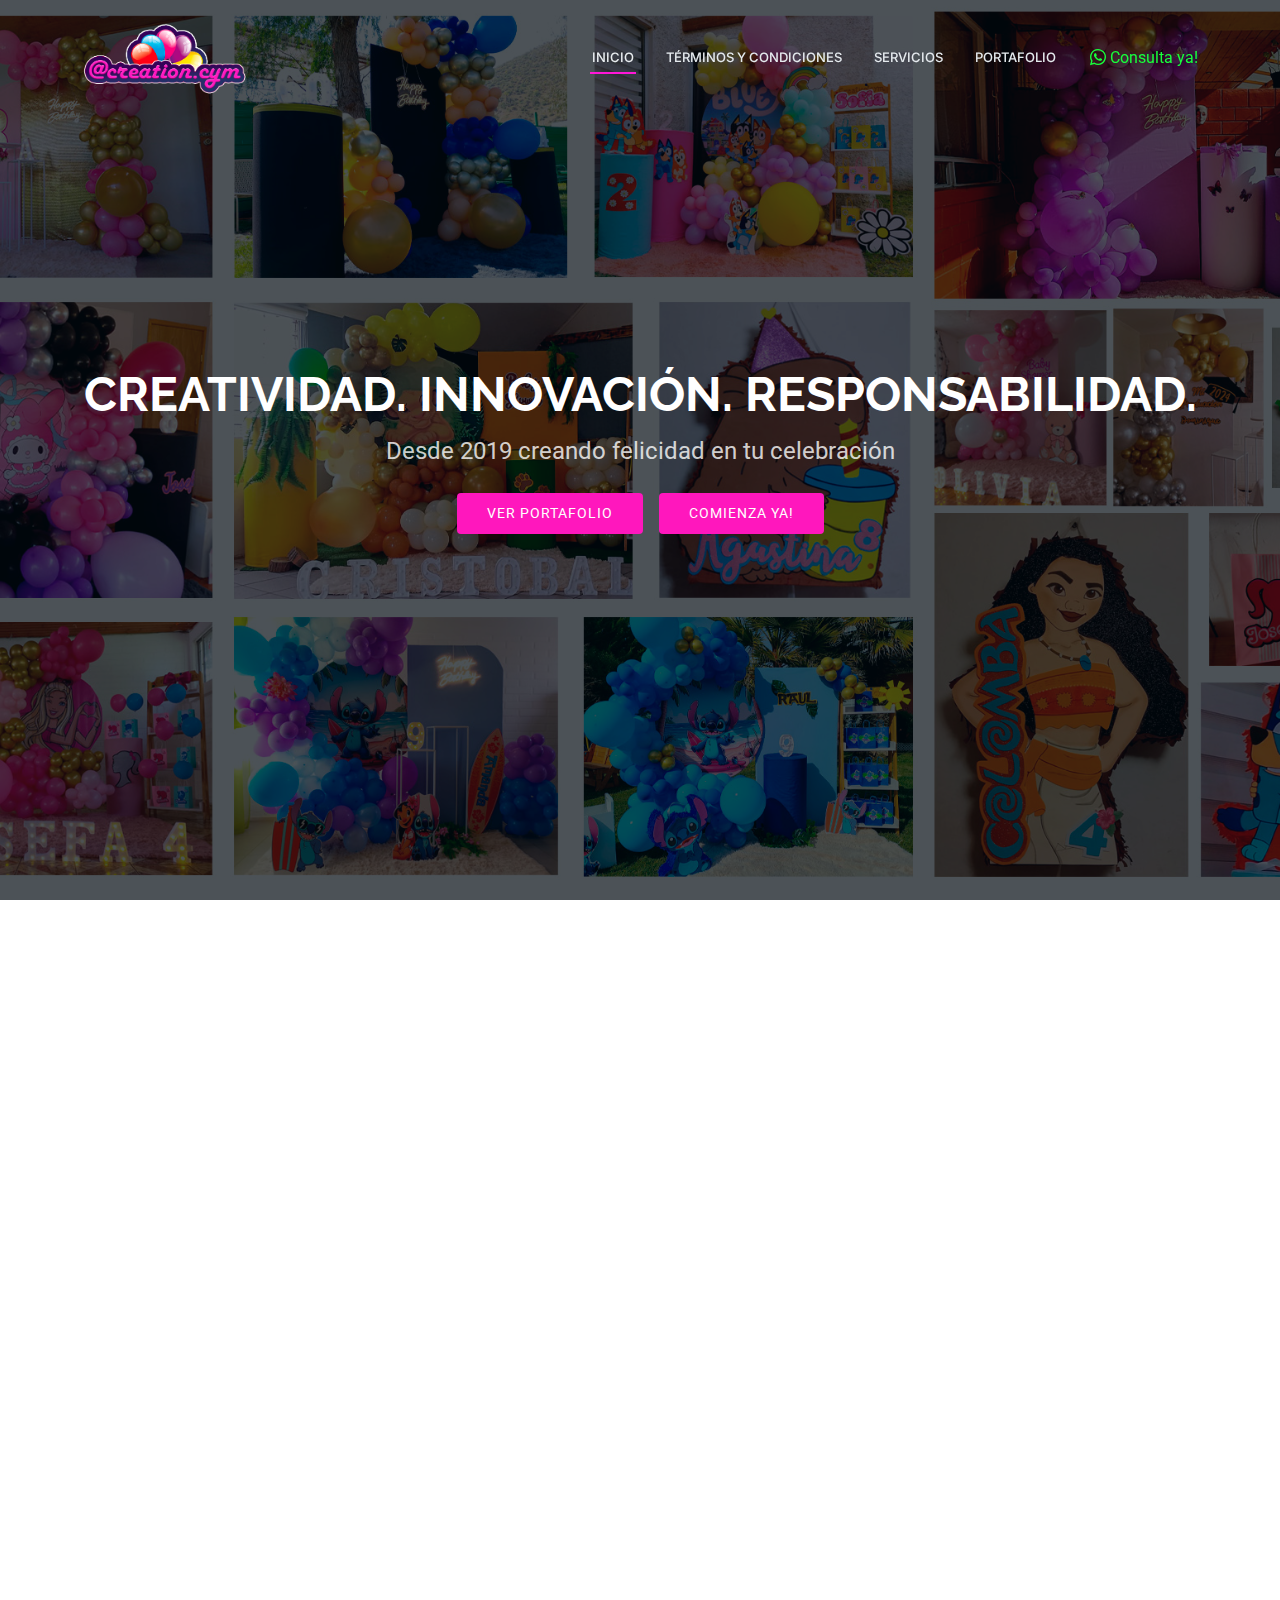
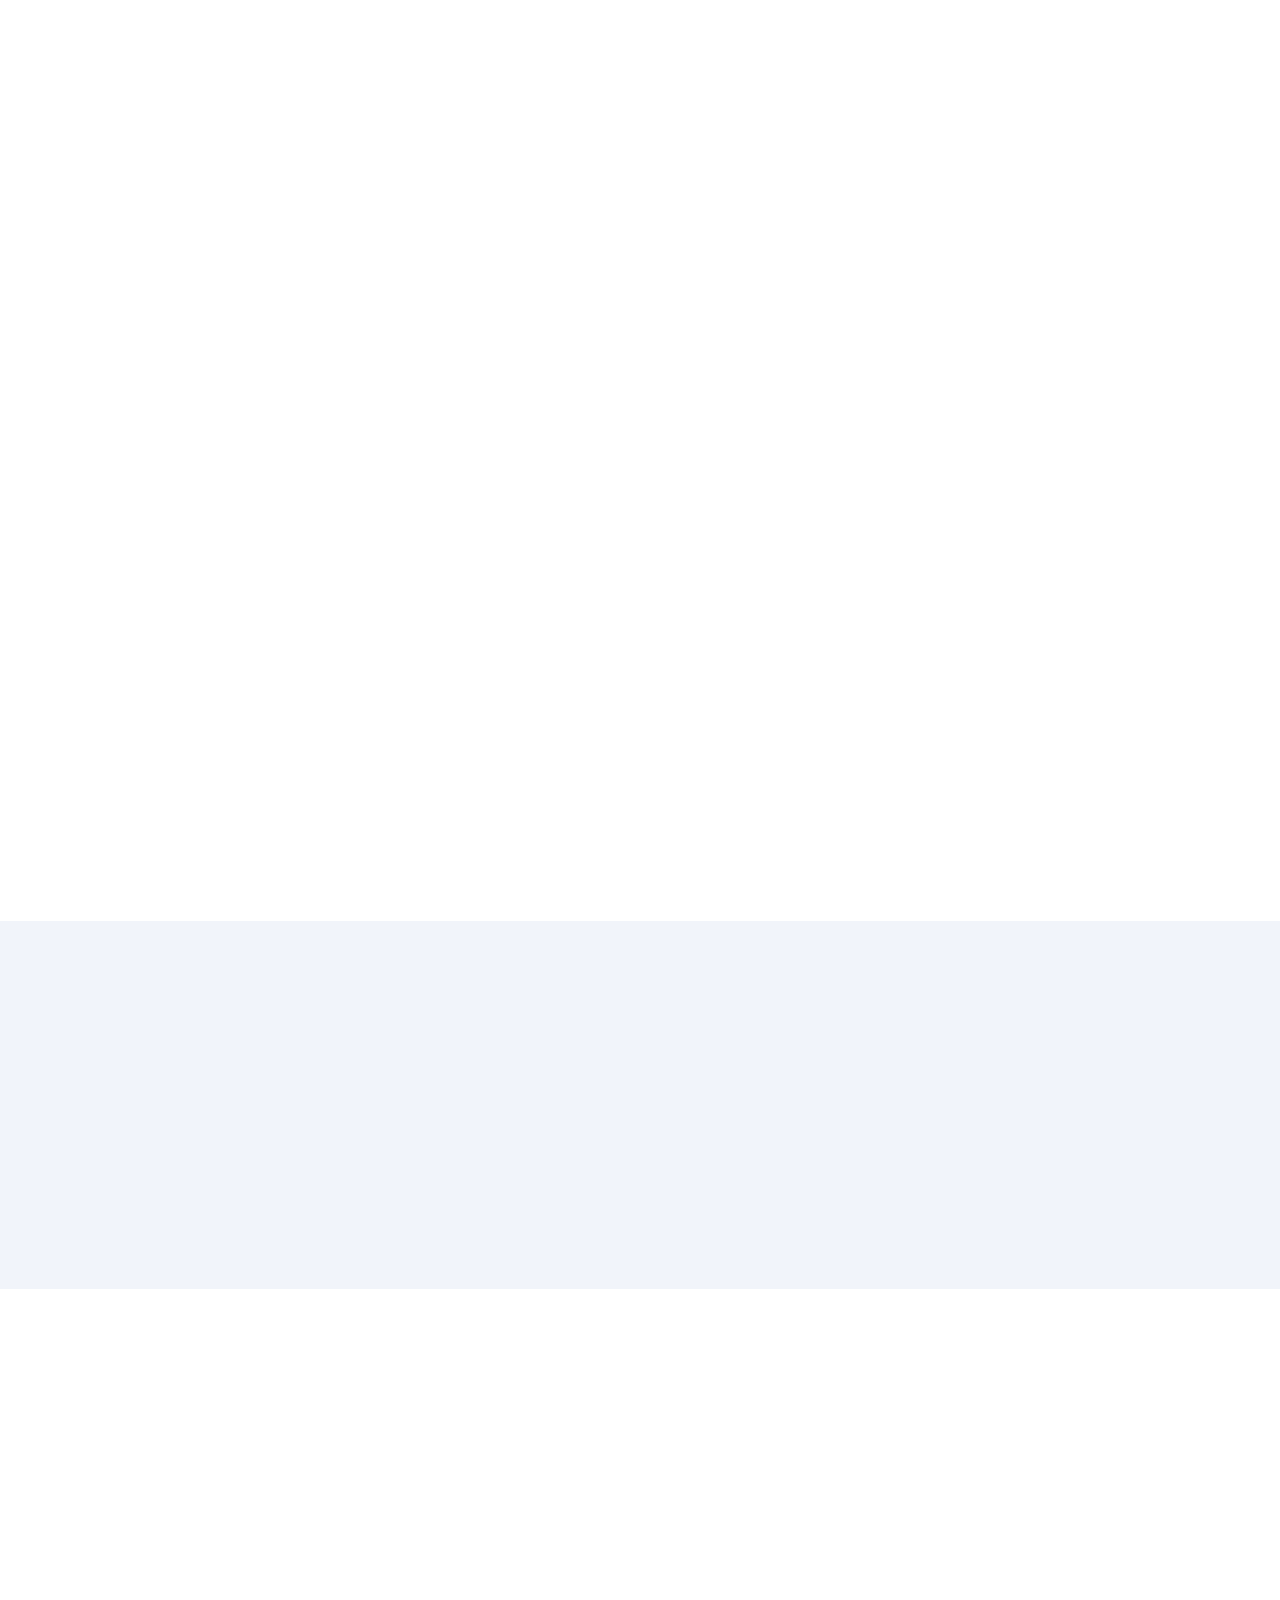
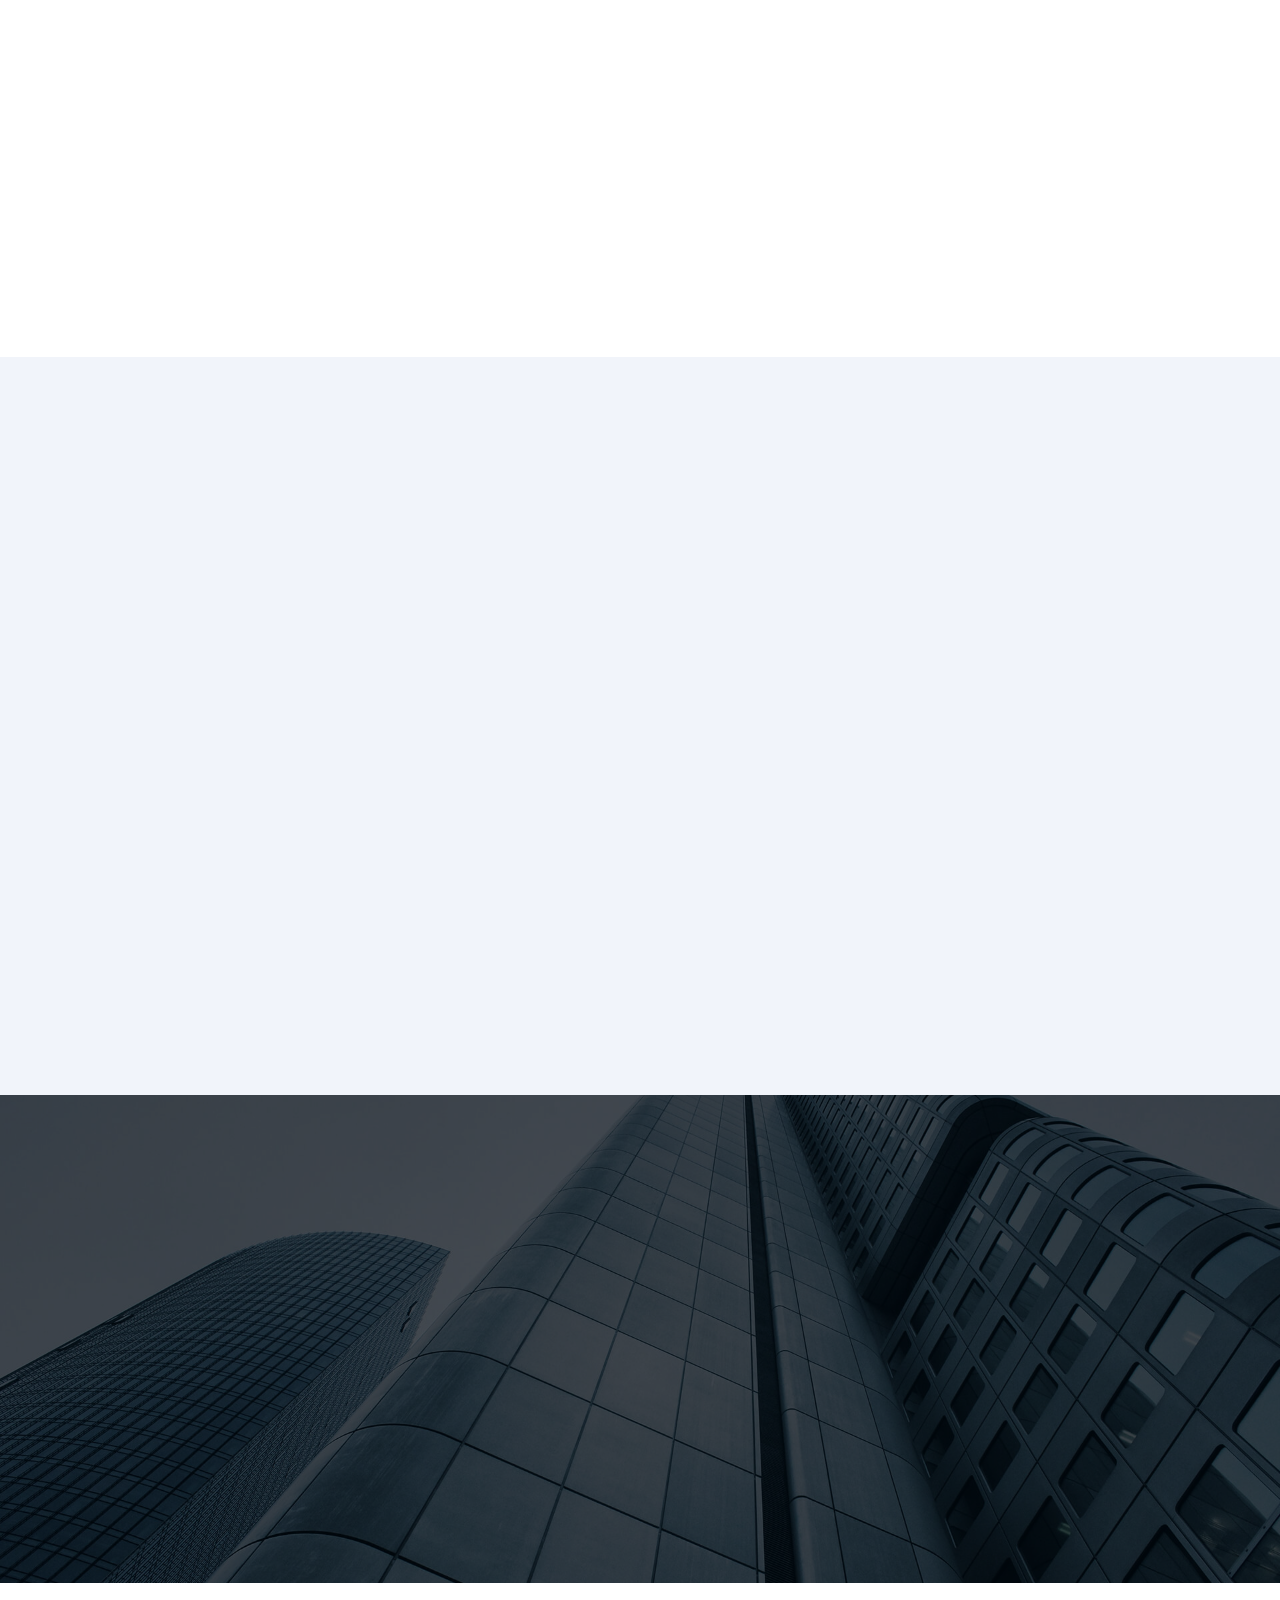
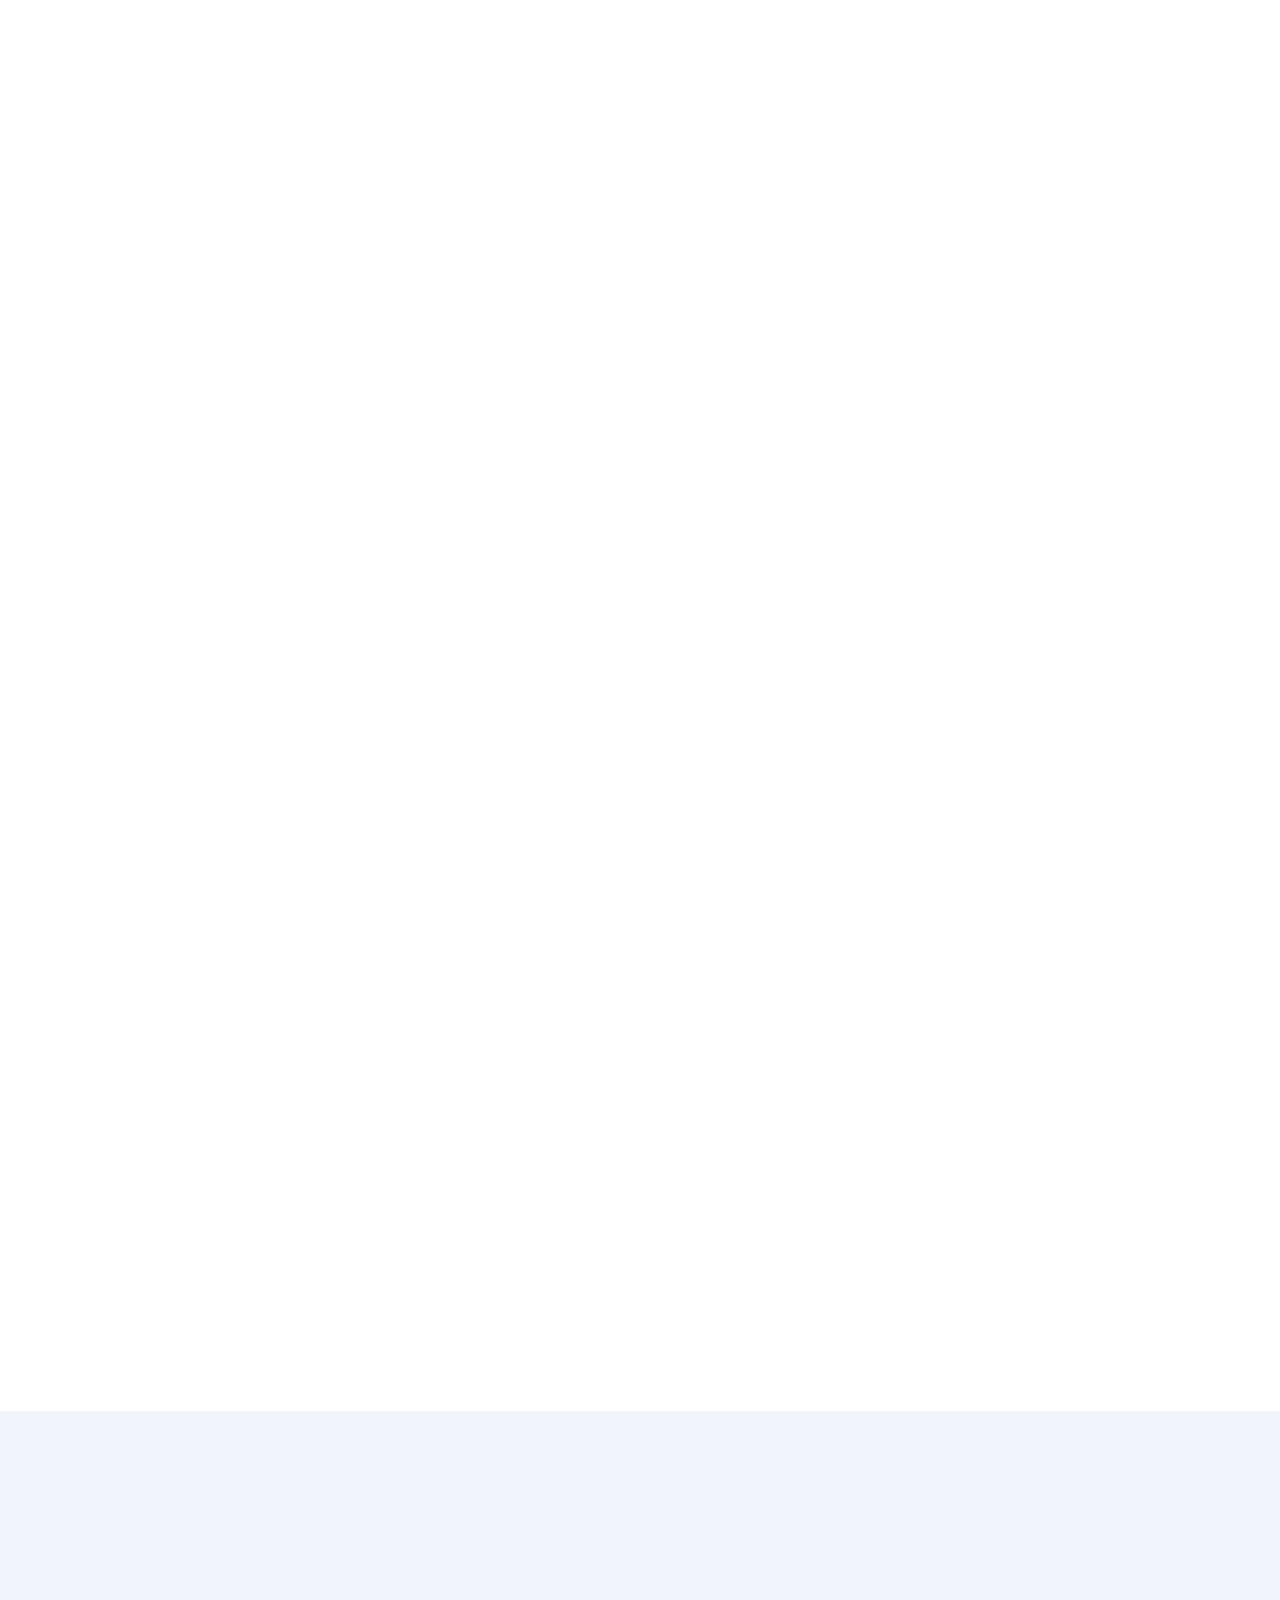
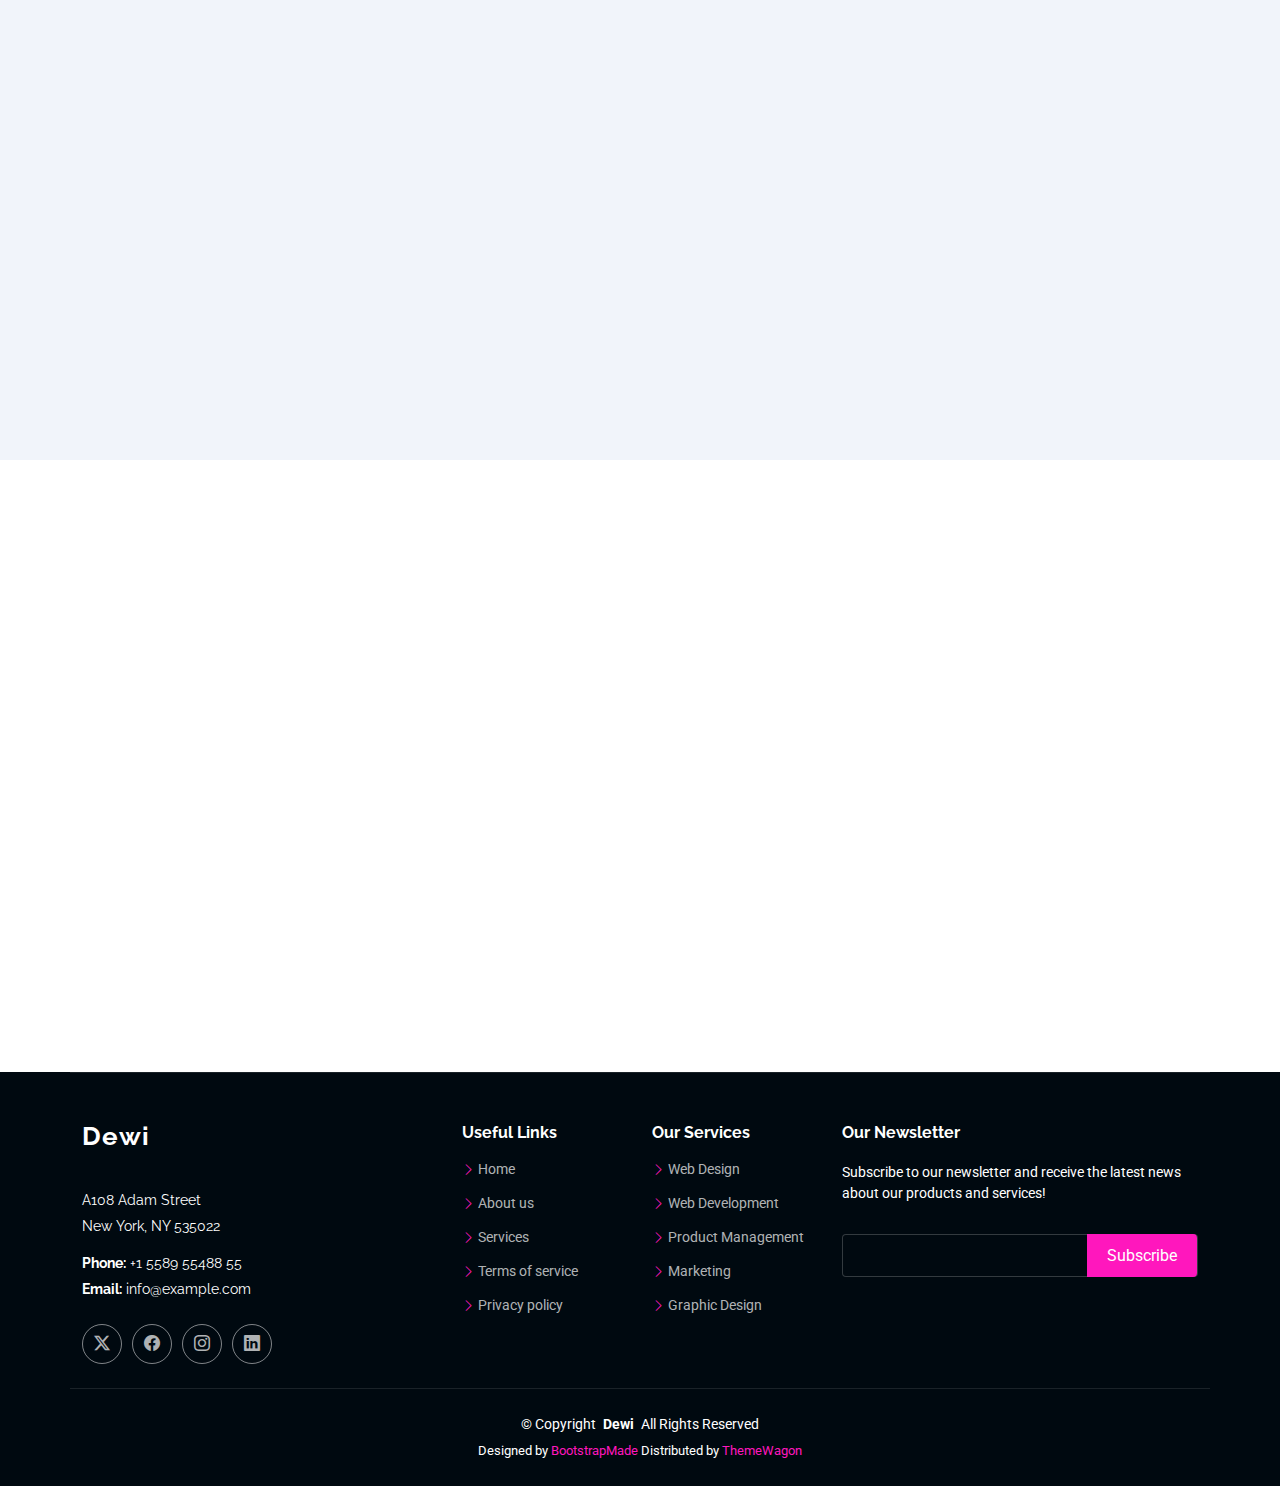
==== commit d3a94201: "aaa" ====
--- a/index.html
+++ b/index.html
@@ -138,8 +138,9 @@
                         </div>
                         <div class="details position-relative">
                           <div class="icon">
-                            <i class="bi bi-broadcast"></i>
+                            <i class="bi bi-hat-party"></i>
                           </div>
+                          
                           <a href="service-details.html" class="stretched-link">
                             <h3>Eosle Commodi</h3>
                           </a>
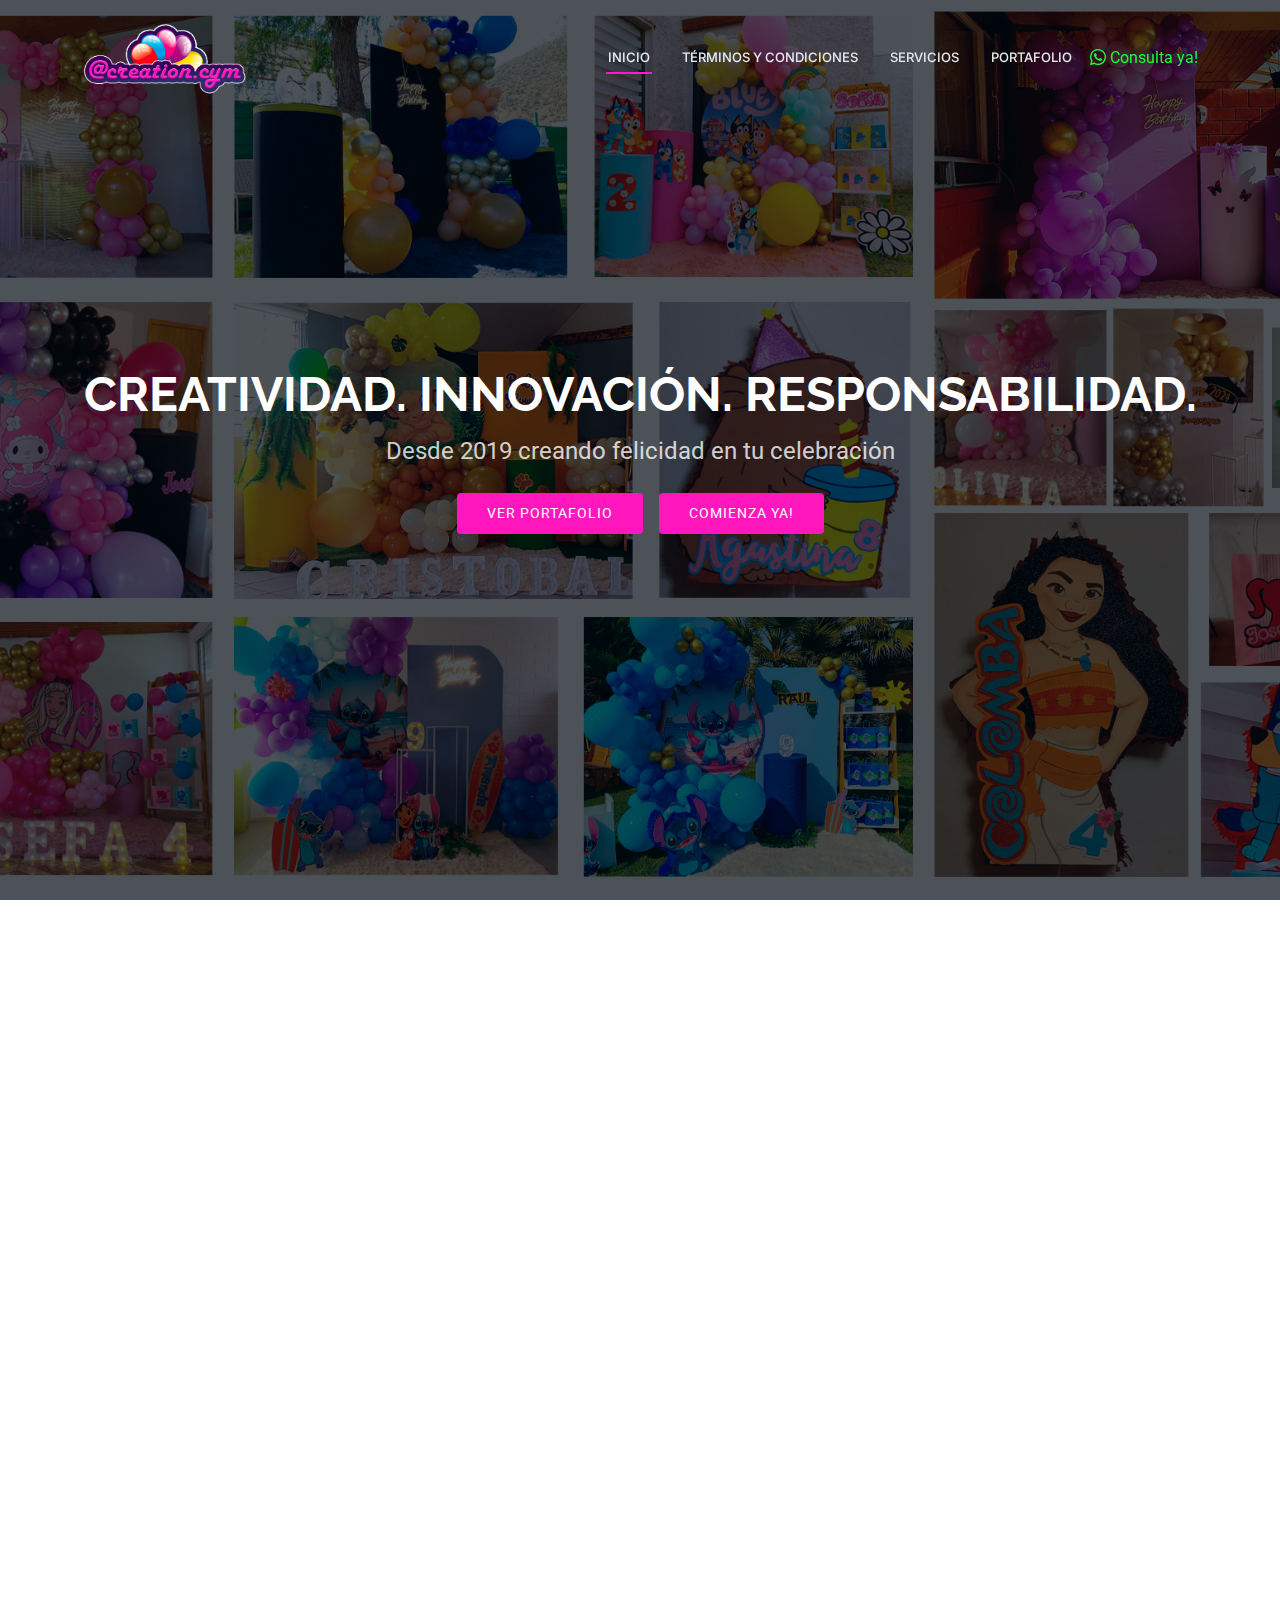
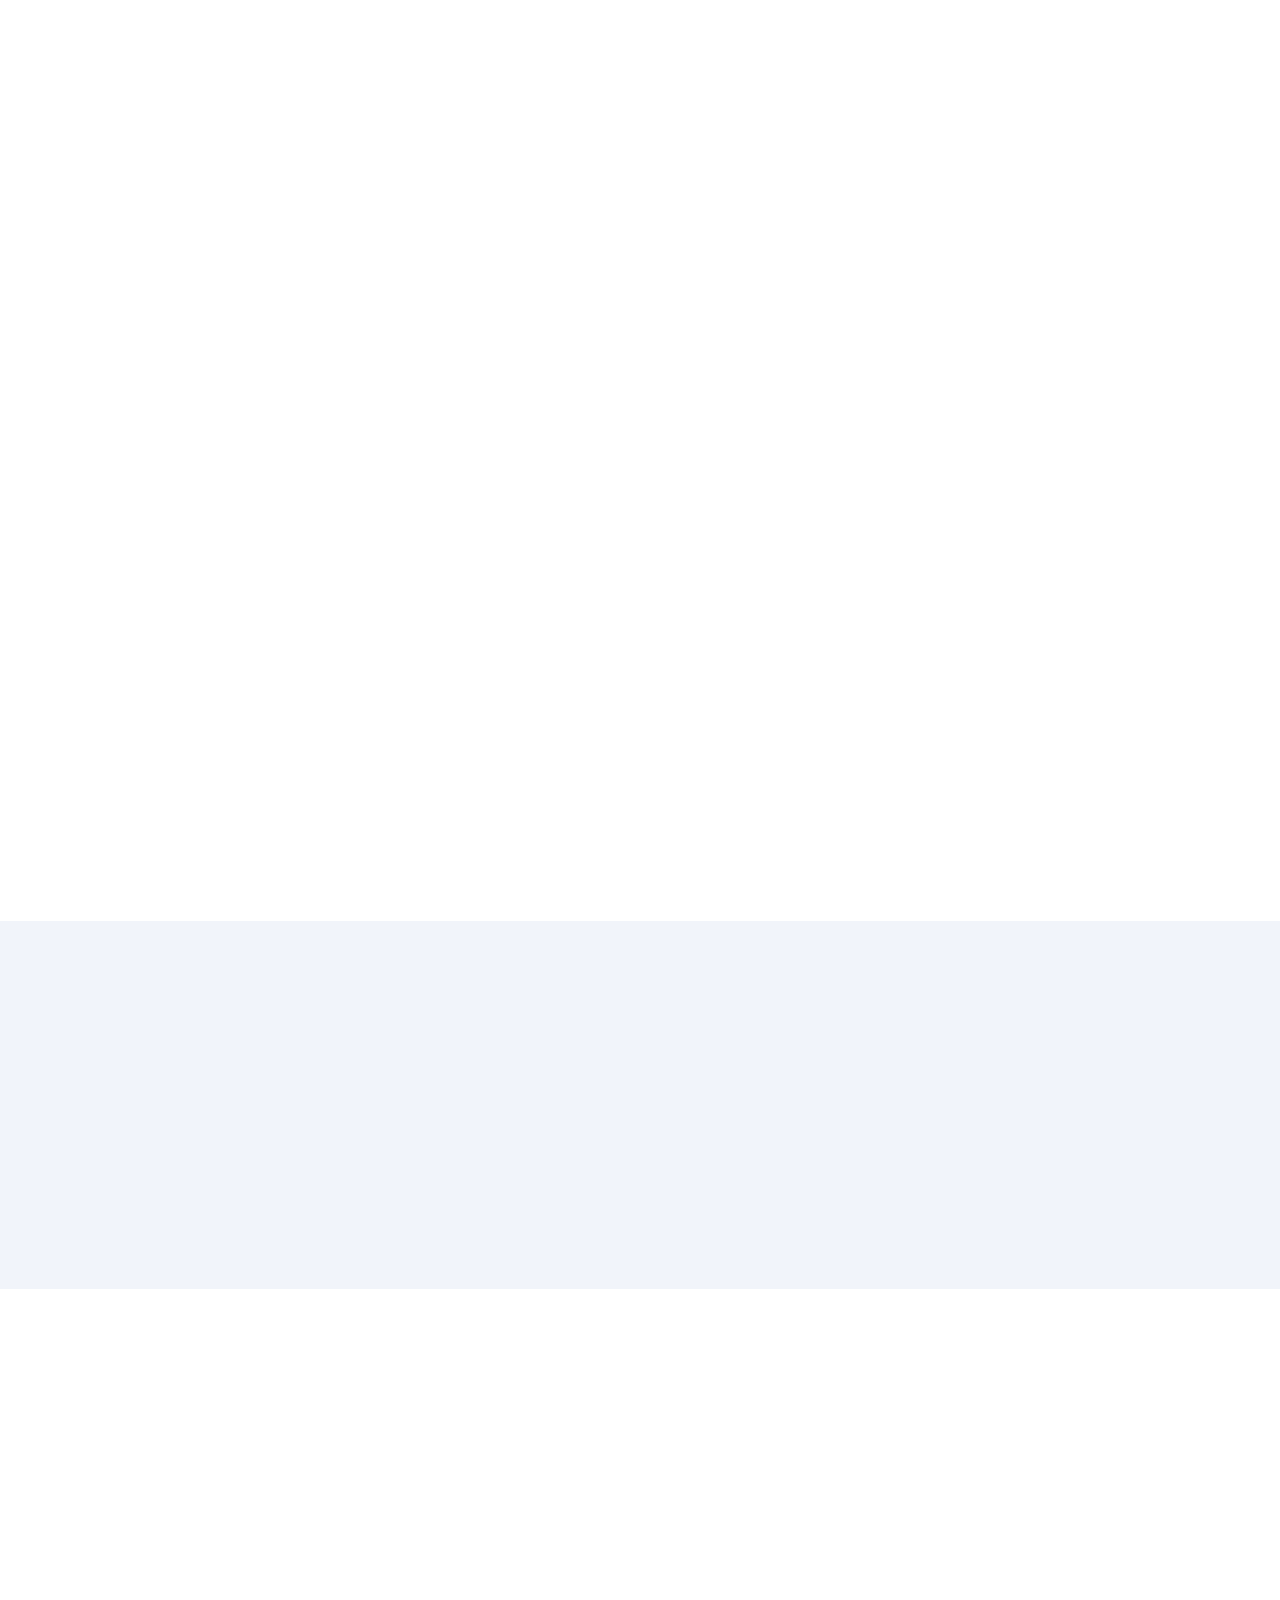
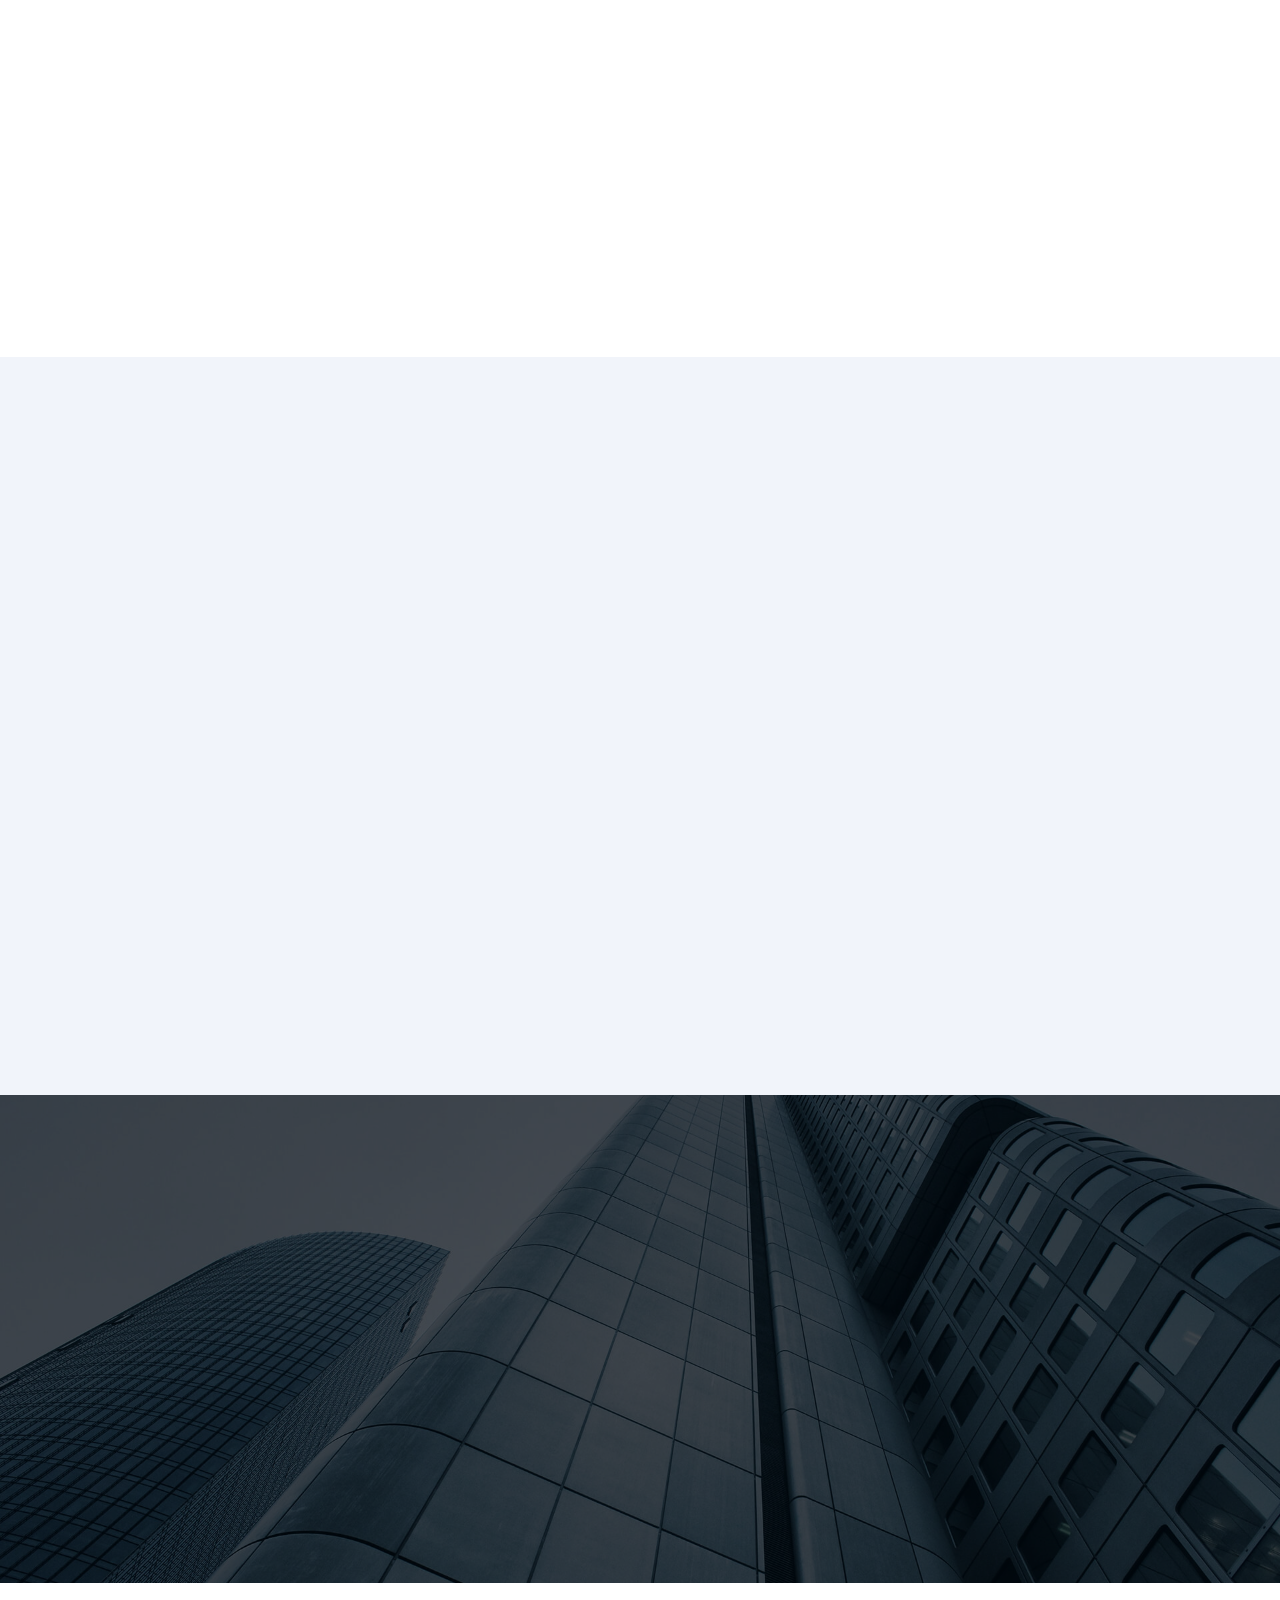
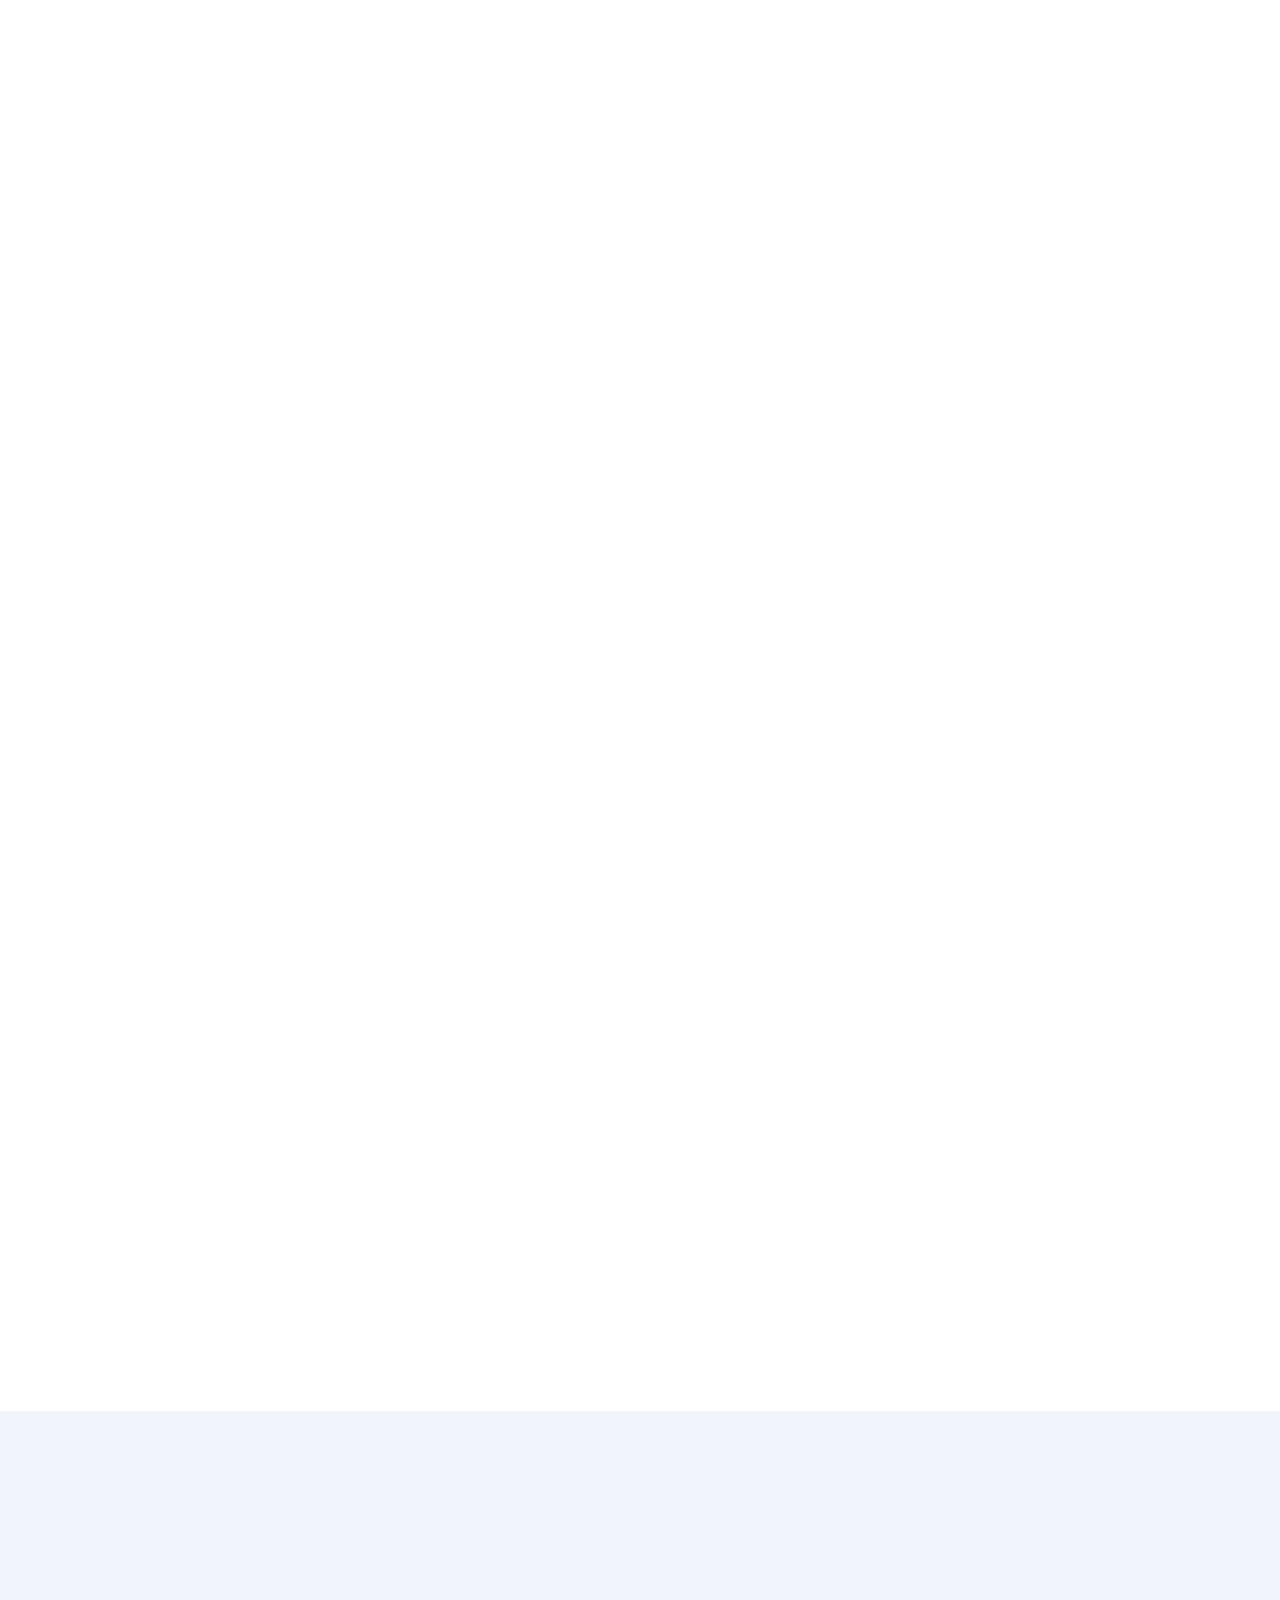
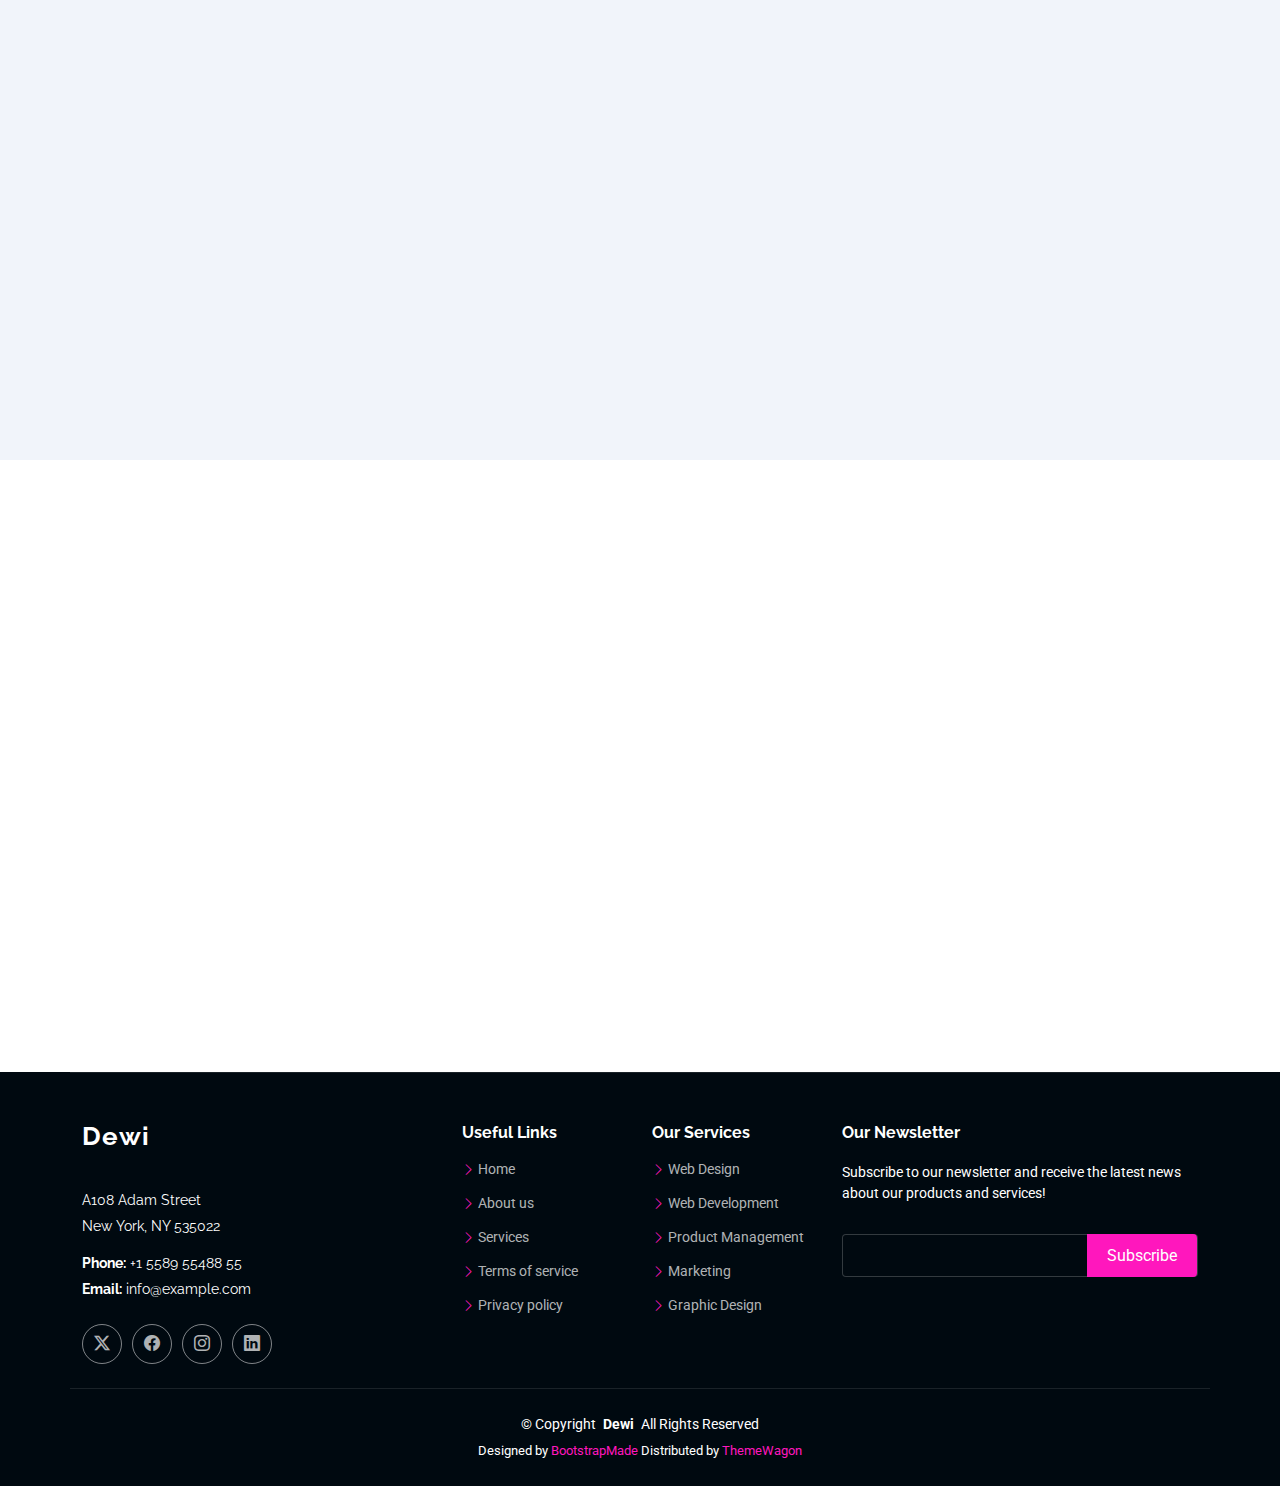
==== commit 83ccc2e6: "aa" ====
--- a/index.html
+++ b/index.html
@@ -39,45 +39,47 @@
 <body class="index-page">
 
   <header id="header" class="header d-flex align-items-center fixed-top">
-    <div class="container-fluid container-xl position-relative d-flex align-items-center div-header">
-
-      <a href="index.html" class="logo d-flex align-items-center me-auto">
-        <!-- Uncomment the line below if you also wish to use an image logo -->
-        <img src="assets/img/logo.png" class="logotipo" alt=""><style></style>
-        <!--<h1 class="sitename">MATY no vas a jugar, ve a dormir</h1>-->
-      </a>
-
-      <nav id="navmenu" class="navmenu">
-        <ul>
-          <li><a href="#hero" class="active">Inicio</a></li>
-          <li><a href="#about">Términos y condiciones</a></li>
-          <li><a href="#services">Servicios</a></li>
-          <li><a href="#portfolio">Portafolio</a></li>
-          <!--<li><a href="#team">Team</a></li>-->
-          <!--<li class="dropdown"><a href="#"><span>Dropdown</span> <i class="bi bi-chevron-down toggle-dropdown"></i></a>
-            <ul>
-              <li><a href="#">Dropdown 1</a></li>
-              <li class="dropdown"><a href="#"><span>Deep Dropdown</span> <i class="bi bi-chevron-down toggle-dropdown"></i></a>
-                <ul>
-                  <li><a href="#">Deep Dropdown 1</a></li>
-                  <li><a href="#">Deep Dropdown 2</a></li>
-                  <li><a href="#">Deep Dropdown 3</a></li>
-                  <li><a href="#">Deep Dropdown 4</a></li>
-                  <li><a href="#">Deep Dropdown 5</a></li>
-                </ul>
-              </li>
-              <li><a href="#">ve a</a></li>
-              <li><a href="#">Dormir<a></li>
-              <li><a href="#">Dropdown 4</a></li>
-            </ul>
-          </li>-->
-          <!--<li><a href="#contact">Contact</a></li>-->
-        </ul>
-        <i class="mobile-nav-toggle d-xl-none bi bi-list"></i>
-      </nav>
-      
-      <a class="bi bi-whatsapp" href="index.html#about"> Consulta ya! </a>
-
+    <div class="container-fluid container-xl position-relative d-flex align-items-center div-header justify-content-between">
+      <div class="d-flex justify-content-center flex-column align-items-center">
+        <a href="index.html" class="logo d-flex align-items-center me-auto">
+          <!-- Uncomment the line below if you also wish to use an image logo -->
+          <img src="assets/img/logo.png" class="logotipo" alt=""><style></style>
+          <!--<h1 class="sitename">MATY no vas a jugar, ve a dormir</h1>-->
+        </a>
+
+      </div>
+      <div class="d-flex align-items-center gap-3">
+        <nav id="navmenu" class="navmenu">
+          <ul>
+            <li><a href="#hero" class="active">Inicio</a></li>
+            <li><a href="#about">Términos y condiciones</a></li>
+            <li><a href="#services">Servicios</a></li>
+            <li><a href="#portfolio">Portafolio</a></li>
+            <!--<li><a href="#team">Team</a></li>-->
+            <!--<li class="dropdown"><a href="#"><span>Dropdown</span> <i class="bi bi-chevron-down toggle-dropdown"></i></a>
+              <ul>
+                <li><a href="#">Dropdown 1</a></li>
+                <li class="dropdown"><a href="#"><span>Deep Dropdown</span> <i class="bi bi-chevron-down toggle-dropdown"></i></a>
+                  <ul>
+                    <li><a href="#">Deep Dropdown 1</a></li>
+                    <li><a href="#">Deep Dropdown 2</a></li>
+                    <li><a href="#">Deep Dropdown 3</a></li>
+                    <li><a href="#">Deep Dropdown 4</a></li>
+                    <li><a href="#">Deep Dropdown 5</a></li>
+                  </ul>
+                </li>
+                <li><a href="#">ve a</a></li>
+                <li><a href="#">Dormir<a></li>
+                <li><a href="#">Dropdown 4</a></li>
+              </ul>
+            </li>-->
+            <!--<li><a href="#contact">Contact</a></li>-->
+          </ul>
+          <i class="mobile-nav-toggle d-xl-none bi bi-list"></i>
+        </nav>
+        
+        <a class="bi bi-whatsapp" href="index.html#about"> Consulta ya! </a>
+      </div>
     </div>
   </header>
 
@@ -95,7 +97,9 @@
           <a href="#about" class="btn-get-started">VER PORTAFOLIO</a>
           <a href="#about" class="btn-get-started">Comienza ya!</a>
         </div>
-      </div>
+
+      </div>
+      
 
     </section><!-- /Hero Section -->
               <!-- Services Section -->
--- a/assets/css/main.css
+++ b/assets/css/main.css
@@ -1867,7 +1867,7 @@
 .serviceDetails__container--img p {
   color: white;
   font-weight: bolder;
-  font-size:1000%;
+  font-size:900%;
 }
 @media (width<1024px) {
   
@@ -1876,7 +1876,7 @@
       justify-content: left;
       color: white;
       font-weight: bolder;
-      font-size:400%;
+      font-size:350%;
     }
     .serviceDetails__container--img {
       height: 448px;
@@ -1884,3 +1884,7 @@
     }
   
 } 
+.camion {
+  height: 200rem;
+  
+}
